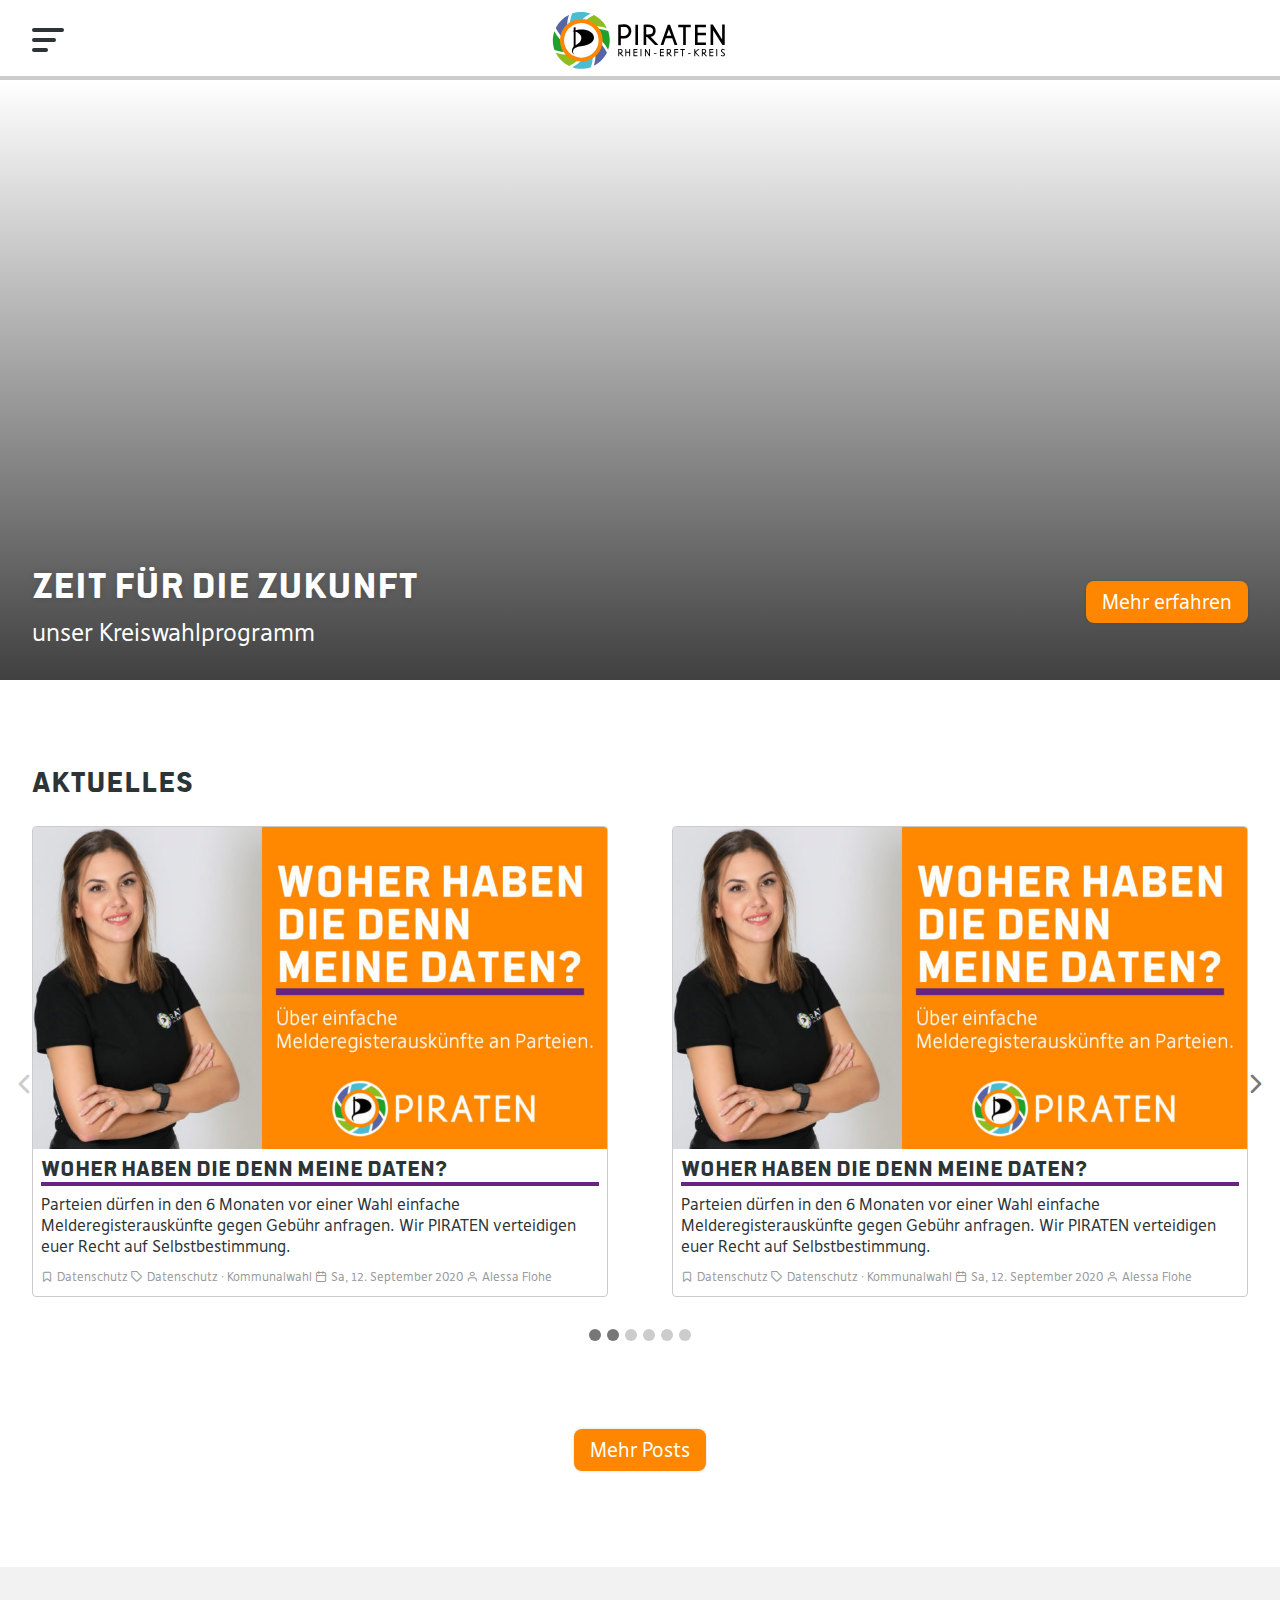
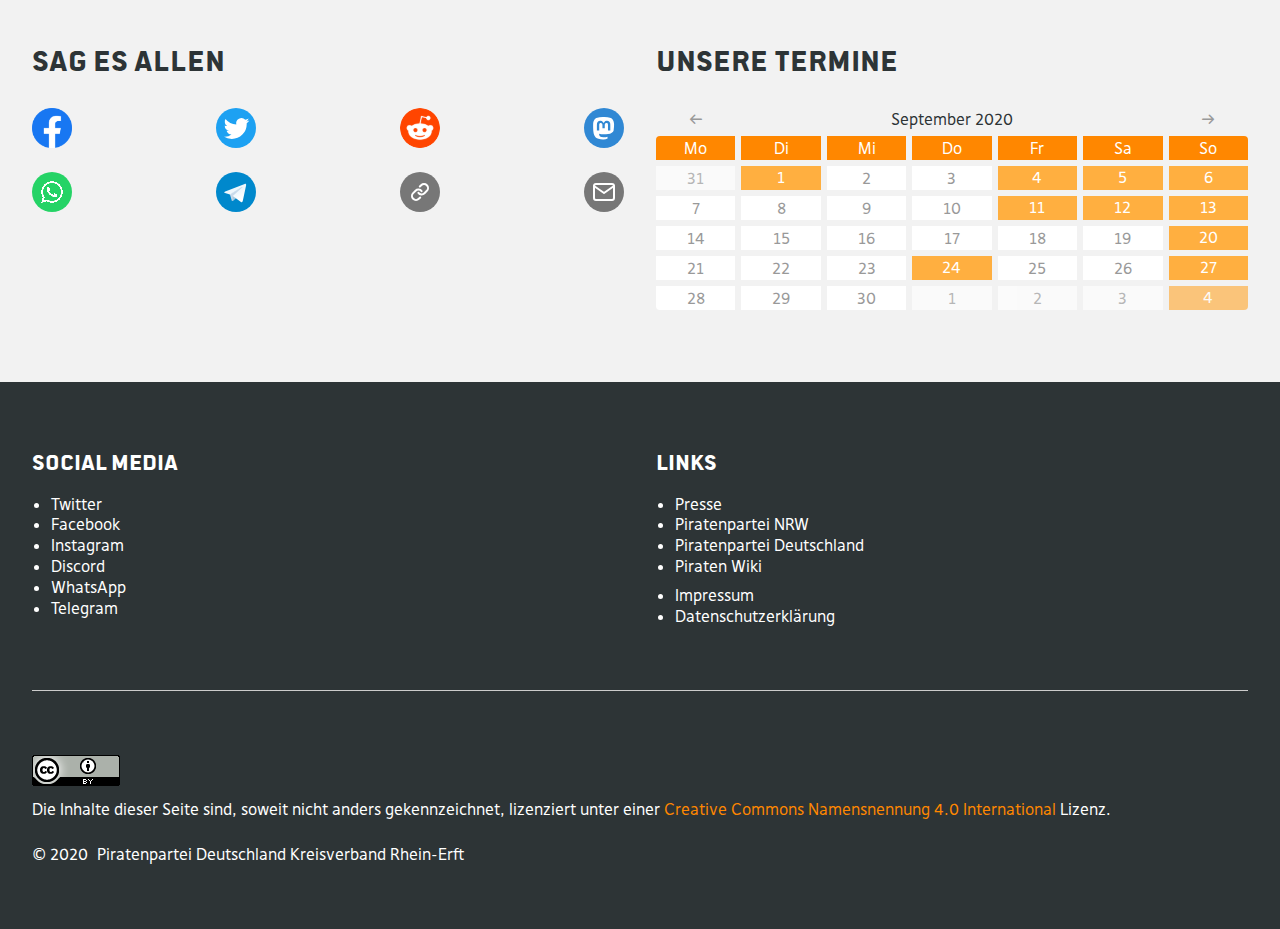
==== index.html @ 1a01c558 "late init" ====
<!DOCTYPE html>
<html lang="de-DE">
<head>
    <meta charset="UTF-8">
    <meta name="viewport" content="width=device-width, initial-scale=1.0">
    <title>Piraten Rhein-Erft-Kreis</title>
    <link rel="stylesheet" href="/assets/css/app.css">
    <script src="assets/js/app.js" type="module"></script>
</head>
<body class="home">
    <header class="site-header px-2 py-1 px-md-4 px-lg-6 container">
        <a href="/" class="site-header__logo"><img class="site-header__logo__img" src="/assets/img/logo.svg" alt="Piraten Rhein-Erft-Kreis"></a>
        <button class="site-header__menu-button site-header__menu-button--closed" id="nav__toggle">
            <span class="site-header__menu-button__bar"></span>
            <span class="site-header__menu-button__bar"></span>
            <span class="site-header__menu-button__bar"></span>
        </button>
        <nav class="site-header__navigation px-2 py-4 px-md-4">
            <ul>
                <li class="site-header__navigation__item site-header__navigation__search">
                    <form role="search" method="get" action="/" class="searchform">
                        <input type="search" placeholder="Suchen…" name="s">
                        <button onclick="this.parentElement.children[0].submit()" tabindex="-1"></button>
                    </form>
                </li>
                <li class="site-header__navigation__item"><a href="/">Home</a></li>
                <li class="site-header__navigation__item"><a href="#">Blog</a></li>
                <li class="site-header__navigation__item">
                    <span class="site-header__navigation__label">Kreisverband</span>
                    <ul>
                        <li><a href="#">Kreisvorstand</a></li>
                        <li><a href="#">Kreissatzung</a></li>
                        <li class="site-header__navigation__separator"><hr></li>
                        <li><a href="#">Bergheim</a></li>
                        <li><a href="#">Brühl</a></li>
                        <li><a href="#">Erftstadt</a></li>
                        <li><a href="#">Frechen</a></li>
                        <li><a href="#">Hürth</a></li>
                        <li><a href="#">Kerpen</a></li>
                    </ul>
                </li>
                <li class="site-header__navigation__item">
                    <span class="site-header__navigation__label">Was wir tun</span>
                    <ul>
                        <li><a href="#">Piraten wirken</a></li>
                        <li><a href="#">Grundsatzprogramm</a></li>
                        <li><a href="#">Termine</a></li>
                    </ul>
                </li>
                <li class="site-header__navigation__item">
                    <span class="site-header__navigation__label">Mitmachen</span>
                    <ul>
                        <li><a href="https://mitglieder.piratenpartei.de">Werde Pirat</a></li>
                        <li><a href="#">Spenden</a></li>
                        <li><a href="#">Leitfaden</a></li>
                        <li><a href="#">Werkzeugkasten</a></li>
                    </ul>
                </li>
            </ul>
        </nav>
    </header>
    <div class="main-wrapper container">
        <main class="pt-6 pt-md-0">
            <section class="hero--homepage hero--top">
                <div class="hero--homepage__img"></div>
                <div class="hero--homepage__wrapper px-2 pb-5 px-md-4 py-md-4 px-lg-6 py-lg-6">
                    <h2 class="hero--homepage__title">Zeit für die Zukunft</h2>
                    <p class="hero--homepage__subtitle">unser Kreiswahlprogramm</p>
                    <a href="#" class="btn hero--homepage__cta">Mehr erfahren</a>
                </div>
            </section>
            <section class="mt-6 mx-2 mt-md-8 mx-md-4 mt-md-10 mx-lg-6 blog">
                <h2 class="section-title mt-0 mb-2 mb-md-3 mb-lg-5">Aktuelles</h2>
                <div class="slider slider--mobile grid--desktop">
                    <div class="slider__wrapper">
                        <div class="slider__content">
                            <article class="card card--post">
                                <div class="card--post__img"></div>
                                <header class="card--post__head">
                                    <h3>Woher haben die denn meine Daten?</h3>
                                </header>
                                <p class="card--post__excerpt">Parteien dürfen in den 6 Monaten vor einer Wahl einfache Melderegisterauskünfte gegen Gebühr anfragen. Wir PIRATEN verteidigen euer Recht auf Selbstbestimmung.</p>
                                <footer class="card--post__foot">
                                    <div class="card--post__foot__category">
                                        <i class="feather icon-bookmark" title="Kategorien"></i>
                                        <ul>
                                            <li><a href="#">Datenschutz</a></li>
                                        </ul>
                                    </div>
                                    <div class="card--post__foot__tags">
                                        <i class="feather icon-tag" title="Tags"></i>
                                        <ul>
                                            <li><a href="#">Datenschutz</a></li>
                                            <li><a href="#">Kommunalwahl</a></li>
                                        </ul>
                                    </div>
                                    <div class="card--post__foot__date">
                                        <i class="feather icon-calendar" title="Datum"></i>
                                        <a href="#"><time datetime="2020-09-12">Sa, 12. September 2020</time></a>
                                    </div>
                                    <div class="card--post__foot__author">
                                        <i class="feather icon-user" title="Autor"></i><a href="#">Alessa Flohe</a>
                                    </div>
                                </footer>
                            </article>
                        </div>
                        <div class="slider__content">
                            <article class="card card--post">
                                <div class="card--post__img"></div>
                                <header class="card--post__head">
                                    <h3>Woher haben die denn meine Daten?</h3>
                                </header>
                                <p class="card--post__excerpt">Parteien dürfen in den 6 Monaten vor einer Wahl einfache Melderegisterauskünfte gegen Gebühr anfragen. Wir PIRATEN verteidigen euer Recht auf Selbstbestimmung.</p>
                                <footer class="card--post__foot">
                                    <div class="card--post__foot__category">
                                        <i class="feather icon-bookmark" title="Kategorien"></i>
                                        <ul>
                                            <li><a href="#">Datenschutz</a></li>
                                        </ul>
                                    </div>
                                    <div class="card--post__foot__tags">
                                        <i class="feather icon-tag" title="Tags"></i>
                                        <ul>
                                            <li><a href="#">Datenschutz</a></li>
                                            <li><a href="#">Kommunalwahl</a></li>
                                        </ul>
                                    </div>
                                    <div class="card--post__foot__date">
                                        <i class="feather icon-calendar" title="Datum"></i>
                                        <a href="#"><time datetime="2020-09-12">Sa, 12. September 2020</time></a>
                                    </div>
                                    <div class="card--post__foot__author">
                                        <i class="feather icon-user" title="Autor"></i><a href="#">Alessa Flohe</a>
                                    </div>
                                </footer>
                            </article>
                        </div>
                        <div class="slider__content">
                            <article class="card card--post">
                                <div class="card--post__img"></div>
                                <header class="card--post__head">
                                    <h3>Woher haben die denn meine Daten?</h3>
                                </header>
                                <p class="card--post__excerpt">Parteien dürfen in den 6 Monaten vor einer Wahl einfache Melderegisterauskünfte gegen Gebühr anfragen. Wir PIRATEN verteidigen euer Recht auf Selbstbestimmung.</p>
                                <footer class="card--post__foot">
                                    <div class="card--post__foot__category">
                                        <i class="feather icon-bookmark" title="Kategorien"></i>
                                        <ul>
                                            <li><a href="#">Datenschutz</a></li>
                                        </ul>
                                    </div>
                                    <div class="card--post__foot__tags">
                                        <i class="feather icon-tag" title="Tags"></i>
                                        <ul>
                                            <li><a href="#">Datenschutz</a></li>
                                            <li><a href="#">Kommunalwahl</a></li>
                                        </ul>
                                    </div>
                                    <div class="card--post__foot__date">
                                        <i class="feather icon-calendar" title="Datum"></i>
                                        <a href="#"><time datetime="2020-09-12">Sa, 12. September 2020</time></a>
                                    </div>
                                    <div class="card--post__foot__author">
                                        <i class="feather icon-user" title="Autor"></i><a href="#">Alessa Flohe</a>
                                    </div>
                                </footer>
                            </article>
                        </div>
                        <div class="slider__content">
                            <article class="card card--post">
                                <div class="card--post__img"></div>
                                <header class="card--post__head">
                                    <h3>Woher haben die denn meine Daten?</h3>
                                </header>
                                <p class="card--post__excerpt">Parteien dürfen in den 6 Monaten vor einer Wahl einfache Melderegisterauskünfte gegen Gebühr anfragen. Wir PIRATEN verteidigen euer Recht auf Selbstbestimmung.</p>
                                <footer class="card--post__foot">
                                    <div class="card--post__foot__category">
                                        <i class="feather icon-bookmark" title="Kategorien"></i>
                                        <ul>
                                            <li><a href="#">Datenschutz</a></li>
                                        </ul>
                                    </div>
                                    <div class="card--post__foot__tags">
                                        <i class="feather icon-tag" title="Tags"></i>
                                        <ul>
                                            <li><a href="#">Datenschutz</a></li>
                                            <li><a href="#">Kommunalwahl</a></li>
                                        </ul>
                                    </div>
                                    <div class="card--post__foot__date">
                                        <i class="feather icon-calendar" title="Datum"></i>
                                        <a href="#"><time datetime="2020-09-12">Sa, 12. September 2020</time></a>
                                    </div>
                                    <div class="card--post__foot__author">
                                        <i class="feather icon-user" title="Autor"></i><a href="#">Alessa Flohe</a>
                                    </div>
                                </footer>
                            </article>
                        </div>
                        <div class="slider__content">
                            <article class="card card--post">
                                <div class="card--post__img"></div>
                                <header class="card--post__head">
                                    <h3>Woher haben die denn meine Daten?</h3>
                                </header>
                                <p class="card--post__excerpt">Parteien dürfen in den 6 Monaten vor einer Wahl einfache Melderegisterauskünfte gegen Gebühr anfragen. Wir PIRATEN verteidigen euer Recht auf Selbstbestimmung.</p>
                                <footer class="card--post__foot">
                                    <div class="card--post__foot__category">
                                        <i class="feather icon-bookmark" title="Kategorien"></i>
                                        <ul>
                                            <li><a href="#">Datenschutz</a></li>
                                        </ul>
                                    </div>
                                    <div class="card--post__foot__tags">
                                        <i class="feather icon-tag" title="Tags"></i>
                                        <ul>
                                            <li><a href="#">Datenschutz</a></li>
                                            <li><a href="#">Kommunalwahl</a></li>
                                        </ul>
                                    </div>
                                    <div class="card--post__foot__date">
                                        <i class="feather icon-calendar" title="Datum"></i>
                                        <a href="#"><time datetime="2020-09-12">Sa, 12. September 2020</time></a>
                                    </div>
                                    <div class="card--post__foot__author">
                                        <i class="feather icon-user" title="Autor"></i><a href="#">Alessa Flohe</a>
                                    </div>
                                </footer>
                            </article>
                        </div>
                        <div class="slider__content">
                            <article class="card card--post">
                                <div class="card--post__img"></div>
                                <header class="card--post__head">
                                    <h3>Woher haben die denn meine Daten?</h3>
                                </header>
                                <p class="card--post__excerpt">Parteien dürfen in den 6 Monaten vor einer Wahl einfache Melderegisterauskünfte gegen Gebühr anfragen. Wir PIRATEN verteidigen euer Recht auf Selbstbestimmung.</p>
                                <footer class="card--post__foot">
                                    <div class="card--post__foot__category">
                                        <i class="feather icon-bookmark" title="Kategorien"></i>
                                        <ul>
                                            <li><a href="#">Datenschutz</a></li>
                                        </ul>
                                    </div>
                                    <div class="card--post__foot__tags">
                                        <i class="feather icon-tag" title="Tags"></i>
                                        <ul>
                                            <li><a href="#">Datenschutz</a></li>
                                            <li><a href="#">Kommunalwahl</a></li>
                                        </ul>
                                    </div>
                                    <div class="card--post__foot__date">
                                        <i class="feather icon-calendar" title="Datum"></i>
                                        <a href="#"><time datetime="2020-09-12">Sa, 12. September 2020</time></a>
                                    </div>
                                    <div class="card--post__foot__author">
                                        <i class="feather icon-user" title="Autor"></i><a href="#">Alessa Flohe</a>
                                    </div>
                                </footer>
                            </article>
                        </div>
                    </div>
                    <nav class="slider__nav-arrows">
                        <button class="slider__nav-arrows__prev feather icon-chevron-left"></button>
                        <button class="slider__nav-arrows__next feather icon-chevron-right"></button>
                    </nav>
                    <nav class="slider__nav"><span></span><span></span><span></span><span></span><span></span><span></span></nav>
                </div>
                <div class="blog__more-wrapper pt-4 pb-8 pt-md-7 pb-md-12 pt-lg-12 pb-lg-18">
                    <a href="#" class="btn mx-center">Mehr Posts</a>
                </div>
            </section>
        </main>
        <aside class="site-sidebar px-2 py-6 px-md-4 py-md-9 px-lg-6 py-lg-10">
            <section class="site-sidebar__social mb-7 mb-lg-8">
                <h2 class="section-title">Sag es allen</h2>
                <ul class="site-sidebar__social__buttons--fallback">
                    <li><a href="https://www.facebook.com/sharer/sharer.php?u=PERMALINK&picture=ICON&title=TITLE&description=EXCERPT&caption=BLOG_TITLE" target="_blank" class="site-sidebar__social__link--facebook"></a></li>
                    <li><a href="https://twitter.com/intent/tweet?text=TITLE_TAG&url=PERMALINK&via=Piraten_REK" target="_blank" class="site-sidebar__social__link--twitter"></a></li>
                    <li><a href="https://www.reddit.com/submit?url=PERMALINK&title=TITLE_TAG" target="_blank" class="site-sidebar__social__link--reddit"></a></li>
                    <li><a href="web+toot:share?text=TITLE_TAG\nPERMALINK" target="_blank" class="site-sidebar__social__link--mastodon"></a></li>
                    <li><a href="whatsapp://send?text=TITLE_TAG\nPERMALINK" target="_blank" class="site-sidebar__social__link--whatsapp"></a></li>
                    <li><a href="https://telegram.me/share/url?url=PERMALINK&text=TITLE_TAG" target="_blank" class="site-sidebar__social__link--telegram"></a></li>
                    <li><button class="site-sidebar__social__link--link" data-url="https://piraten-rek.de"></button></li>
                    <li><a href="mailto:technik@piraten-rek.de?subject=TITLE_TAG&body=PERMALINK" class="site-sidebar__social__link--mail"></a></li>
                </ul>
                <button class="site-sidebar__social__buttons--share-api" data-title="Piraten Rhein-Erft-Kreis" data-text="Piraten Rhein-Erft-Kreis" data-url="https://piraten-rek.de">
                    <div class="site-sidebar__social__buttons--share-api__circle feather icon-share-2 mr-4"></div>
                    <div class="site-sidebar__social__buttons--share-api__bubble">Jetzt teilen</div>
                </button>
            </section>
            <section class="site-sidebar__calender">
                <h2 class="section-title">Unsere Termine</h2>
                <div id="em-calendar-169" class="em-calendar-wrapper"><table class="em-calendar">
                    <thead>
                        <tr>
                            <td><a class="em-calnav em-calnav-prev" href="/2020/08/12/ueber-melderegisterauskuenfte-an-parteien/?ajaxCalendar=1&amp;mo=8&amp;yr=2020" rel="nofollow">&lt;&lt;</a></td>
                            <td class="month_name" colspan="5">September 2020</td>
                            <td><a class="em-calnav em-calnav-next" href="/2020/08/12/ueber-melderegisterauskuenfte-an-parteien/?ajaxCalendar=1&amp;mo=10&amp;yr=2020" rel="nofollow">&gt;&gt;</a></td>
                        </tr>
                    </thead>
                    <tbody>
                        <tr class="days-names">
                            <td>Mo</td>
                            <td>Di</td>
                            <td>Mi</td>
                            <td>Do</td>
                            <td>Fr</td>
                            <td>Sa</td>
                            <td>So</td>
                        </tr>
                        <tr>
                            <td class="eventless-pre">31</td>
                            <td class="eventful"><a href="https://piratenpartei-rhein-erft.de/events/frechen-zeit-zu-reden-infostand-zur-kommunalwahl-2020-3/" title="[Frechen] Zeit zu reden – Infostand zur Kommunalwahl 2020">1</a></td>
                            <td class="eventless">2</td>
                            <td class="eventless">3</td>
                            <td class="eventful"><a href="https://piratenpartei-rhein-erft.de/events/zeit-zu-reden-stefanos-buergersprechstunde-2020-09-04/" title="Zeit zu reden – Stefanos Bürgersprechstunde">4</a></td>
                            <td class="eventful"><a href="https://piratenpartei-rhein-erft.de/was-wir-tun/veranstaltungen/2020-09-05/" title="[Brühl] Zeit zu reden – Infostand zur Kommunalwahl 2020, [Erftstadt] Zeit zu reden – Infostand zur Kommunalwahl 2020">5</a></td>
                            <td class="eventful"><a href="https://piratenpartei-rhein-erft.de/events/oeffentliche-vorstandssitzung-2020-09-06/" title="Öffentliche Vorstandssitzung">6</a></td>
                        </tr>
                        <tr>
                            <td class="eventless">7</td>
                            <td class="eventless">8</td>
                            <td class="eventless">9</td>
                            <td class="eventless">10</td>
                            <td class="eventful"><a href="https://piratenpartei-rhein-erft.de/events/zeit-zu-reden-stefanos-buergersprechstunde-2020-09-11/" title="Zeit zu reden – Stefanos Bürgersprechstunde">11</a></td>
                            <td class="eventful"><a href="https://piratenpartei-rhein-erft.de/was-wir-tun/veranstaltungen/2020-09-12/" title="[Brühl] Zeit zu reden – Infostand zur Kommunalwahl 2020, [Frechen] Zeit zu reden – Infostand zur Kommunalwahl 2020">12</a></td>
                            <td class="eventful"><a href="https://piratenpartei-rhein-erft.de/events/arbeitstreffen-der-piratenpartei-rhein-erft-2020-09-13/" title="Arbeitstreffen der Piratenpartei Rhein-Erft">13</a></td>
                        </tr>
                        <tr>
                            <td class="eventless">14</td>
                            <td class="eventless">15</td>
                            <td class="eventless">16</td>
                            <td class="eventless">17</td>
                            <td class="eventless">18</td>
                            <td class="eventless">19</td>
                            <td class="eventful"><a href="https://piratenpartei-rhein-erft.de/events/arbeitstreffen-der-piratenpartei-rhein-erft-2-2020-09-20/" title="Arbeitstreffen der Piratenpartei Rhein-Erft">20</a></td>
                        </tr>
                        <tr>
                            <td class="eventless-today">21</td>
                            <td class="eventless">22</td>
                            <td class="eventless">23</td>
                            <td class="eventful"><a href="https://piratenpartei-rhein-erft.de/events/oeffentliche-sprechersitzung-der-ortsgruppe-kerpen-2020-09-24/" title="Öffentliche Sprechersitzung der Ortsgruppe Kerpen">24</a></td>
                            <td class="eventless">25</td>
                            <td class="eventless">26</td>
                            <td class="eventful"><a href="https://piratenpartei-rhein-erft.de/events/arbeitstreffen-der-piratenpartei-rhein-erft-3-2020-09-27/" title="Arbeitstreffen der Piratenpartei Rhein-Erft">27</a></td>
                        </tr>
                        <tr>
                            <td class="eventless">28</td>
                            <td class="eventless">29</td>
                            <td class="eventless">30</td>
                            <td class="eventless-post">1</td>
                            <td class="eventless-post">2</td>
                            <td class="eventless-post">3</td>
                            <td class="eventful-post"><a href="https://piratenpartei-rhein-erft.de/events/oeffentliche-vorstandssitzung-2020-10-04/" title="Öffentliche Vorstandssitzung">4</a></td>
                        </tr>
                    </tbody>
                </table></div>
            </section>
        </aside>
    </div>
    <footer class="site-footer px-2 pt-5 pb-6 px-md-4 py-md-8 px-lg-6 py-lg-10 container">
        <div class="site-footer__social mb-6 mb-md-0">
            <h2 class="mb-2 mb-lg-3">Social Media</h2>
            <ul class="mb-0">
                <li><a href="https://twitter.com/Piraten_REK">Twitter</a></li>
                <li><a href="https://www.facebook.com/PiratenRheinErft">Facebook</a></li>
                <li><a href="https://www.instagram.com/piraten_rhein_erft/">Instagram</a></li>
                <li><a href="https://discord.gg/e59uWeq">Discord</a></li>
                <li><a href="https://chat.whatsapp.com/KrAdIx8EtOj2szratcCIOQ">WhatsApp</a></li>
                <li><a href="https://t.me/PiratenRheinErft_Info">Telegram</a></li>
            </ul>
        </div>
        <div class="site-footer__links mb-4 mb-md-0">
            <h2 class="mb-2 mb-lg-3">Links</h2>
            <ul class="mb-0">
                <li><a href="#">Presse</a></li>
                <li><a href="https://piratenpartei-nrw.de">Piratenpartei NRW</a></li>
                <li><a href="https://piratenpartei.de">Piratenpartei Deutschland</a></li>
                <li class="pb-1"><a href="https://wiki.piratenpartei.de">Piraten Wiki</a></li>
                <li><a href="#">Impressum</a></li>
                <li><a href="#">Datenschutzerklärung</a></li>
            </ul>
        </div>
        <hr>
        <div class="site-footer__license">
            <img src="/assets/img/cc_by.png" alt="(CC) BY" class="mb-1 mb-lg-3">
            <p class="mb-3">Die Inhalte dieser Seite sind, soweit nicht anders gekennzeichnet, lizenziert unter einer <a href="https://creativecommons.org/licenses/by/4.0/deed.de" target="_blank" class="site-footer__license__link">Creative Commons Namensnennung 4.0 International</a> Lizenz.</p>
            <p class="site-footer__license__copy mb-0">
                <span>&copy;&nbsp;2020</span>
                <span>Piratenpartei&nbsp;Deutschland</span>
                <span>Kreisverband&nbsp;<span class="nobr">Rhein-Erft</span></span>
            </p>
        </div>
        <button id="back-to-top" class="back-to-top" title="Zurück nach oben"><i class="feather icon-arrow-up"></i></button>
    </footer>
    <div class="site-header__navigation__darkener"></div>
</body>
</html>
---- assets/css/app.css ----
@charset "UTF-8";
@font-face {
  font-family: "DejaRip";
  font-style: normal;
  font-weight: 400;
  src: local('DejaRip'),url('/assets/fonts/DejaRip.otf') format('opentype'),url('/assets/fonts/DejaRip.eot') format('embedded-opentype'),url('/assets/fonts/DejaRip.woff') format('woff'),url('/assets/fonts/DejaRip.ttf') format('truetype'),url('/assets/fonts/DejaRip.woff2') format('woff2');
}
@font-face {
  font-family: "DejaRip";
  font-style: normal;
  font-weight: 700;
  src: local('DejaRip-Bold'),url('/assets/fonts/DejaRip-Bold.otf') format('opentype'),url('/assets/fonts/DejaRip-Bold.eot') format('embedded-opentype'),url('/assets/fonts/DejaRip-Bold.woff') format('woff'),url('/assets/fonts/DejaRip-Bold.ttf') format('truetype'),url('/assets/fonts/DejaRip-Bold.woff2') format('woff2');
}
@font-face {
  font-family: "DejaRip";
  font-style: italic;
  font-weight: 400;
  src: local('DejaRip-Italic'),url('/assets/fonts/DejaRip-Italic.otf') format('opentype'),url('/assets/fonts/DejaRip-Italic.eot') format('embedded-opentype'),url('/assets/fonts/DejaRip-Italic.woff') format('woff'),url('/assets/fonts/DejaRip-Italic.ttf') format('truetype'),url('/assets/fonts/DejaRip-Italic.woff2') format('woff2');
}
@font-face {
  font-family: "DejaRip";
  font-style: italic;
  font-weight: 700;
  src: local('DejaRip-BoldItalic'),url('/assets/fonts/DejaRip-BoldItalic.otf') format('opentype'),url('/assets/fonts/DejaRip-BoldItalic.eot') format('embedded-opentype'),url('/assets/fonts/DejaRip-BoldItalic.woff') format('woff'),url('/assets/fonts/DejaRip-BoldItalic.ttf') format('truetype'),url('/assets/fonts/DejaRip-BoldItalic.woff2') format('woff2');
}
@font-face {
  font-family: "PoliticsHead";
  font-style: normal;
  font-weight: 700;
  src: local('PoliticsHead'),url('/assets/fonts/PoliticsHead.otf') format('opentype'),url('/assets/fonts/PoliticsHead.eot') format('embedded-opentype'),url('/assets/fonts/PoliticsHead.woff') format('woff'),url('/assets/fonts/PoliticsHead.ttf') format('truetype'),url('/assets/fonts/PoliticsHead.woff2') format('woff2');
}
@font-face {
  font-family: "feather";
  src: url("/assets/fonts/feather.eot?t=1525787366991");
  /* IE9*/
  src: url("/assets/fonts/feather.eot?t=1525787366991#iefix") format("embedded-opentype"), url("/assets/fonts/feather.woff?t=1525787366991") format("woff"), url("/assets/fonts/feather.ttf?t=1525787366991") format("truetype"), url("/assets/fonts/feather.svg?t=1525787366991#feather") format("svg");
  /* iOS 4.1- */
}
.feather, .site-header__navigation > ul > li .site-header__navigation__label::after, .site-header__navigation > ul > li.site-header__navigation__search::before, .searchform button {
  /* use !important to prevent issues with browser extensions that change fonts */
  font-family: "feather" !important;
  speak: none;
  font-style: normal;
  font-weight: normal;
  font-variant: normal;
  text-transform: none;
  line-height: 1;
  /* Better Font Rendering =========== */
  -webkit-font-smoothing: antialiased;
  -moz-osx-font-smoothing: grayscale;
}

.icon-alert-octagon:before {
  content: "";
}

.icon-alert-circle:before {
  content: "";
}

.icon-activity:before {
  content: "";
}

.icon-alert-triangle:before {
  content: "";
}

.icon-align-center:before {
  content: "";
}

.icon-airplay:before {
  content: "";
}

.icon-align-justify:before {
  content: "";
}

.icon-align-left:before {
  content: "";
}

.icon-align-right:before {
  content: "";
}

.icon-arrow-down-left:before {
  content: "";
}

.icon-arrow-down-right:before {
  content: "";
}

.icon-anchor:before {
  content: "";
}

.icon-aperture:before {
  content: "";
}

.icon-arrow-left:before {
  content: "";
}

.icon-arrow-right:before {
  content: "";
}

.icon-arrow-down:before {
  content: "";
}

.icon-arrow-up-left:before {
  content: "";
}

.icon-arrow-up-right:before {
  content: "";
}

.icon-arrow-up:before {
  content: "";
}

.icon-award:before {
  content: "";
}

.icon-bar-chart:before {
  content: "";
}

.icon-at-sign:before {
  content: "";
}

.icon-bar-chart-2:before {
  content: "";
}

.icon-battery-charging:before {
  content: "";
}

.icon-bell-off:before {
  content: "";
}

.icon-battery:before {
  content: "";
}

.icon-bluetooth:before {
  content: "";
}

.icon-bell:before {
  content: "";
}

.icon-book:before {
  content: "";
}

.icon-briefcase:before {
  content: "";
}

.icon-camera-off:before {
  content: "";
}

.icon-calendar:before {
  content: "";
}

.icon-bookmark:before {
  content: "";
}

.icon-box:before {
  content: "";
}

.icon-camera:before {
  content: "";
}

.icon-check-circle:before {
  content: "";
}

.icon-check:before {
  content: "";
}

.icon-check-square:before {
  content: "";
}

.icon-cast:before {
  content: "";
}

.icon-chevron-down:before {
  content: "";
}

.icon-chevron-left:before {
  content: "";
}

.icon-chevron-right:before {
  content: "";
}

.icon-chevron-up:before {
  content: "";
}

.icon-chevrons-down:before {
  content: "";
}

.icon-chevrons-right:before {
  content: "";
}

.icon-chevrons-up:before {
  content: "";
}

.icon-chevrons-left:before {
  content: "";
}

.icon-circle:before {
  content: "";
}

.icon-clipboard:before {
  content: "";
}

.icon-chrome:before {
  content: "";
}

.icon-clock:before {
  content: "";
}

.icon-cloud-lightning:before {
  content: "";
}

.icon-cloud-drizzle:before {
  content: "";
}

.icon-cloud-rain:before {
  content: "";
}

.icon-cloud-off:before {
  content: "";
}

.icon-codepen:before {
  content: "";
}

.icon-cloud-snow:before {
  content: "";
}

.icon-compass:before {
  content: "";
}

.icon-copy:before {
  content: "";
}

.icon-corner-down-right:before {
  content: "";
}

.icon-corner-down-left:before {
  content: "";
}

.icon-corner-left-down:before {
  content: "";
}

.icon-corner-left-up:before {
  content: "";
}

.icon-corner-up-left:before {
  content: "";
}

.icon-corner-up-right:before {
  content: "";
}

.icon-corner-right-down:before {
  content: "";
}

.icon-corner-right-up:before {
  content: "";
}

.icon-cpu:before {
  content: "";
}

.icon-credit-card:before {
  content: "";
}

.icon-crosshair:before {
  content: "";
}

.icon-disc:before {
  content: "";
}

.icon-delete:before {
  content: "";
}

.icon-download-cloud:before {
  content: "";
}

.icon-download:before {
  content: "";
}

.icon-droplet:before {
  content: "";
}

.icon-edit-2:before {
  content: "";
}

.icon-edit:before {
  content: "";
}

.icon-edit-1:before {
  content: "";
}

.icon-external-link:before {
  content: "";
}

.icon-eye:before {
  content: "";
}

.icon-feather:before {
  content: "";
}

.icon-facebook:before {
  content: "";
}

.icon-file-minus:before {
  content: "";
}

.icon-eye-off:before {
  content: "";
}

.icon-fast-forward:before {
  content: "";
}

.icon-file-text:before {
  content: "";
}

.icon-film:before {
  content: "";
}

.icon-file:before {
  content: "";
}

.icon-file-plus:before {
  content: "";
}

.icon-folder:before {
  content: "";
}

.icon-filter:before {
  content: "";
}

.icon-flag:before {
  content: "";
}

.icon-globe:before {
  content: "";
}

.icon-grid:before {
  content: "";
}

.icon-heart:before {
  content: "";
}

.icon-home:before {
  content: "";
}

.icon-github:before {
  content: "";
}

.icon-image:before {
  content: "";
}

.icon-inbox:before {
  content: "";
}

.icon-layers:before {
  content: "";
}

.icon-info:before {
  content: "";
}

.icon-instagram:before {
  content: "";
}

.icon-layout:before {
  content: "";
}

.icon-link-2:before {
  content: "";
}

.icon-life-buoy:before {
  content: "";
}

.icon-link:before {
  content: "";
}

.icon-log-in:before {
  content: "";
}

.icon-list:before {
  content: "";
}

.icon-lock:before {
  content: "";
}

.icon-log-out:before {
  content: "";
}

.icon-loader:before {
  content: "";
}

.icon-mail:before {
  content: "";
}

.icon-maximize-2:before {
  content: "";
}

.icon-map:before {
  content: "";
}

.icon-map-pin:before {
  content: "";
}

.icon-menu:before {
  content: "";
}

.icon-message-circle:before {
  content: "";
}

.icon-message-square:before {
  content: "";
}

.icon-minimize-2:before {
  content: "";
}

.icon-mic-off:before {
  content: "";
}

.icon-minus-circle:before {
  content: "";
}

.icon-mic:before {
  content: "";
}

.icon-minus-square:before {
  content: "";
}

.icon-minus:before {
  content: "";
}

.icon-moon:before {
  content: "";
}

.icon-monitor:before {
  content: "";
}

.icon-more-vertical:before {
  content: "";
}

.icon-more-horizontal:before {
  content: "";
}

.icon-move:before {
  content: "";
}

.icon-music:before {
  content: "";
}

.icon-navigation-2:before {
  content: "";
}

.icon-navigation:before {
  content: "";
}

.icon-octagon:before {
  content: "";
}

.icon-package:before {
  content: "";
}

.icon-pause-circle:before {
  content: "";
}

.icon-pause:before {
  content: "";
}

.icon-percent:before {
  content: "";
}

.icon-phone-call:before {
  content: "";
}

.icon-phone-forwarded:before {
  content: "";
}

.icon-phone-missed:before {
  content: "";
}

.icon-phone-off:before {
  content: "";
}

.icon-phone-incoming:before {
  content: "";
}

.icon-phone:before {
  content: "";
}

.icon-phone-outgoing:before {
  content: "";
}

.icon-pie-chart:before {
  content: "";
}

.icon-play-circle:before {
  content: "";
}

.icon-play:before {
  content: "";
}

.icon-plus-square:before {
  content: "";
}

.icon-plus-circle:before {
  content: "";
}

.icon-plus:before {
  content: "";
}

.icon-pocket:before {
  content: "";
}

.icon-printer:before {
  content: "";
}

.icon-power:before {
  content: "";
}

.icon-radio:before {
  content: "";
}

.icon-repeat:before {
  content: "";
}

.icon-refresh-ccw:before {
  content: "";
}

.icon-rewind:before {
  content: "";
}

.icon-rotate-ccw:before {
  content: "";
}

.icon-refresh-cw:before {
  content: "";
}

.icon-rotate-cw:before {
  content: "";
}

.icon-save:before {
  content: "";
}

.icon-search:before, .site-header__navigation > ul > li.site-header__navigation__search:before, .searchform button:before {
  content: "";
}

.icon-server:before {
  content: "";
}

.icon-scissors:before {
  content: "";
}

.icon-share-2:before {
  content: "";
}

.icon-share:before {
  content: "";
}

.icon-shield:before {
  content: "";
}

.icon-settings:before {
  content: "";
}

.icon-skip-back:before {
  content: "";
}

.icon-shuffle:before {
  content: "";
}

.icon-sidebar:before {
  content: "";
}

.icon-skip-forward:before {
  content: "";
}

.icon-slack:before {
  content: "";
}

.icon-slash:before {
  content: "";
}

.icon-smartphone:before {
  content: "";
}

.icon-square:before {
  content: "";
}

.icon-speaker:before {
  content: "";
}

.icon-star:before {
  content: "";
}

.icon-stop-circle:before {
  content: "";
}

.icon-sun:before {
  content: "";
}

.icon-sunrise:before {
  content: "";
}

.icon-tablet:before {
  content: "";
}

.icon-tag:before {
  content: "";
}

.icon-sunset:before {
  content: "";
}

.icon-target:before {
  content: "";
}

.icon-thermometer:before {
  content: "";
}

.icon-thumbs-up:before {
  content: "";
}

.icon-thumbs-down:before {
  content: "";
}

.icon-toggle-left:before {
  content: "";
}

.icon-toggle-right:before {
  content: "";
}

.icon-trash-2:before {
  content: "";
}

.icon-trash:before {
  content: "";
}

.icon-trending-up:before {
  content: "";
}

.icon-trending-down:before {
  content: "";
}

.icon-triangle:before {
  content: "";
}

.icon-type:before {
  content: "";
}

.icon-twitter:before {
  content: "";
}

.icon-upload:before {
  content: "";
}

.icon-umbrella:before {
  content: "";
}

.icon-upload-cloud:before {
  content: "";
}

.icon-unlock:before {
  content: "";
}

.icon-user-check:before {
  content: "";
}

.icon-user-minus:before {
  content: "";
}

.icon-user-plus:before {
  content: "";
}

.icon-user-x:before {
  content: "";
}

.icon-user:before {
  content: "";
}

.icon-users:before {
  content: "";
}

.icon-video-off:before {
  content: "";
}

.icon-video:before {
  content: "";
}

.icon-voicemail:before {
  content: "";
}

.icon-volume-x:before {
  content: "";
}

.icon-volume-2:before {
  content: "";
}

.icon-volume-1:before {
  content: "";
}

.icon-volume:before {
  content: "";
}

.icon-watch:before {
  content: "";
}

.icon-wifi:before {
  content: "";
}

.icon-x-square:before {
  content: "";
}

.icon-wind:before {
  content: "";
}

.icon-x:before {
  content: "";
}

.icon-x-circle:before {
  content: "";
}

.icon-zap:before {
  content: "";
}

.icon-zoom-in:before {
  content: "";
}

.icon-zoom-out:before {
  content: "";
}

.icon-command:before {
  content: "";
}

.icon-cloud:before {
  content: "";
}

.icon-hash:before {
  content: "";
}

.icon-headphones:before {
  content: "";
}

.icon-underline:before {
  content: "";
}

.icon-italic:before {
  content: "";
}

.icon-bold:before {
  content: "";
}

.icon-crop:before {
  content: "";
}

.icon-help-circle:before {
  content: "";
}

.icon-paperclip:before {
  content: "";
}

.icon-shopping-cart:before {
  content: "";
}

.icon-tv:before {
  content: "";
}

.icon-wifi-off:before {
  content: "";
}

.icon-minimize:before {
  content: "";
}

.icon-maximize:before {
  content: "";
}

.icon-gitlab:before {
  content: "";
}

.icon-sliders:before {
  content: "";
}

.icon-star-on:before {
  content: "";
}

.icon-heart-on:before {
  content: "";
}

.icon-archive:before {
  content: "";
}

.icon-arrow-down-circle:before {
  content: "";
}

.icon-arrow-up-circle:before {
  content: "";
}

.icon-arrow-left-circle:before {
  content: "";
}

.icon-arrow-right-circle:before {
  content: "";
}

.icon-bar-chart-line-:before {
  content: "";
}

.icon-bar-chart-line:before {
  content: "";
}

.icon-book-open:before {
  content: "";
}

.icon-code:before {
  content: "";
}

.icon-database:before {
  content: "";
}

.icon-dollar-sign:before {
  content: "";
}

.icon-folder-plus:before {
  content: "";
}

.icon-gift:before {
  content: "";
}

.icon-folder-minus:before {
  content: "";
}

.icon-git-commit:before {
  content: "";
}

.icon-git-branch:before {
  content: "";
}

.icon-git-pull-request:before {
  content: "";
}

.icon-git-merge:before {
  content: "";
}

.icon-linkedin:before {
  content: "";
}

.icon-hard-drive:before {
  content: "";
}

.icon-more-vertical-:before {
  content: "";
}

.icon-more-horizontal-:before {
  content: "";
}

.icon-rss:before {
  content: "";
}

.icon-send:before {
  content: "";
}

.icon-shield-off:before {
  content: "";
}

.icon-shopping-bag:before {
  content: "";
}

.icon-terminal:before {
  content: "";
}

.icon-truck:before {
  content: "";
}

.icon-zap-off:before {
  content: "";
}

.icon-youtube:before {
  content: "";
}

:root {
  font: normal normal 400 16px/1.3 "DejaRip", sans-serif;
  color: #2d3436;
}

* {
  -webkit-box-sizing: border-box;
          box-sizing: border-box;
}

::-moz-selection {
  background-color: #652480;
  color: #fff;
}

::selection {
  background-color: #652480;
  color: #fff;
}

body {
  margin: 0;
  padding: 0;
  background: url("../img/anchors.svg") top left/auto 72px repeat fixed #fafafa;
  display: -webkit-box;
  display: -ms-flexbox;
  display: flex;
  -webkit-box-orient: vertical;
  -webkit-box-direction: normal;
      -ms-flex-direction: column;
          flex-direction: column;
  min-height: 100vh;
}

.mt-0, .my-0 {
  margin-top: 0px;
}

.mb-0, .my-0 {
  margin-bottom: 0px;
}

.mr-0, .mx-0 {
  margin-right: 0px;
}

.ml-0, .mx-0 {
  margin-left: 0px;
}

.mt-1, .my-1 {
  margin-top: 8px;
}

.mb-1, .my-1 {
  margin-bottom: 8px;
}

.mr-1, .mx-1 {
  margin-right: 8px;
}

.ml-1, .mx-1 {
  margin-left: 8px;
}

.mt-2, .my-2 {
  margin-top: 16px;
}

.mb-2, .my-2 {
  margin-bottom: 16px;
}

.mr-2, .mx-2 {
  margin-right: 16px;
}

.ml-2, .mx-2 {
  margin-left: 16px;
}

.mt-3, .my-3 {
  margin-top: 24px;
}

.mb-3, .my-3 {
  margin-bottom: 24px;
}

.mr-3, .mx-3 {
  margin-right: 24px;
}

.ml-3, .mx-3 {
  margin-left: 24px;
}

.mt-4, .my-4 {
  margin-top: 32px;
}

.mb-4, .my-4 {
  margin-bottom: 32px;
}

.mr-4, .mx-4 {
  margin-right: 32px;
}

.ml-4, .mx-4 {
  margin-left: 32px;
}

.mt-5, .my-5 {
  margin-top: 40px;
}

.mb-5, .my-5 {
  margin-bottom: 40px;
}

.mr-5, .mx-5 {
  margin-right: 40px;
}

.ml-5, .mx-5 {
  margin-left: 40px;
}

.mt-6, .my-6 {
  margin-top: 48px;
}

.mb-6, .my-6 {
  margin-bottom: 48px;
}

.mr-6, .mx-6 {
  margin-right: 48px;
}

.ml-6, .mx-6 {
  margin-left: 48px;
}

.mt-7, .my-7 {
  margin-top: 56px;
}

.mb-7, .my-7 {
  margin-bottom: 56px;
}

.mr-7, .mx-7 {
  margin-right: 56px;
}

.ml-7, .mx-7 {
  margin-left: 56px;
}

.mt-8, .my-8 {
  margin-top: 64px;
}

.mb-8, .my-8 {
  margin-bottom: 64px;
}

.mr-8, .mx-8 {
  margin-right: 64px;
}

.ml-8, .mx-8 {
  margin-left: 64px;
}

.mt-9, .my-9 {
  margin-top: 72px;
}

.mb-9, .my-9 {
  margin-bottom: 72px;
}

.mr-9, .mx-9 {
  margin-right: 72px;
}

.ml-9, .mx-9 {
  margin-left: 72px;
}

.mt-10, .my-10 {
  margin-top: 80px;
}

.mb-10, .my-10 {
  margin-bottom: 80px;
}

.mr-10, .mx-10 {
  margin-right: 80px;
}

.ml-10, .mx-10 {
  margin-left: 80px;
}

.mt-11, .my-11 {
  margin-top: 88px;
}

.mb-11, .my-11 {
  margin-bottom: 88px;
}

.mr-11, .mx-11 {
  margin-right: 88px;
}

.ml-11, .mx-11 {
  margin-left: 88px;
}

.mt-12, .my-12 {
  margin-top: 96px;
}

.mb-12, .my-12 {
  margin-bottom: 96px;
}

.mr-12, .mx-12 {
  margin-right: 96px;
}

.ml-12, .mx-12 {
  margin-left: 96px;
}

.mt-13, .my-13 {
  margin-top: 104px;
}

.mb-13, .my-13 {
  margin-bottom: 104px;
}

.mr-13, .mx-13 {
  margin-right: 104px;
}

.ml-13, .mx-13 {
  margin-left: 104px;
}

.mt-14, .my-14 {
  margin-top: 112px;
}

.mb-14, .my-14 {
  margin-bottom: 112px;
}

.mr-14, .mx-14 {
  margin-right: 112px;
}

.ml-14, .mx-14 {
  margin-left: 112px;
}

.mt-15, .my-15 {
  margin-top: 120px;
}

.mb-15, .my-15 {
  margin-bottom: 120px;
}

.mr-15, .mx-15 {
  margin-right: 120px;
}

.ml-15, .mx-15 {
  margin-left: 120px;
}

.mt-16, .my-16 {
  margin-top: 128px;
}

.mb-16, .my-16 {
  margin-bottom: 128px;
}

.mr-16, .mx-16 {
  margin-right: 128px;
}

.ml-16, .mx-16 {
  margin-left: 128px;
}

.mt-17, .my-17 {
  margin-top: 136px;
}

.mb-17, .my-17 {
  margin-bottom: 136px;
}

.mr-17, .mx-17 {
  margin-right: 136px;
}

.ml-17, .mx-17 {
  margin-left: 136px;
}

.mt-18, .my-18 {
  margin-top: 144px;
}

.mb-18, .my-18 {
  margin-bottom: 144px;
}

.mr-18, .mx-18 {
  margin-right: 144px;
}

.ml-18, .mx-18 {
  margin-left: 144px;
}

.mt-auto, .my-auto {
  margin-top: auto;
}

.mb-auto, .my-auto {
  margin-bottom: auto;
}

.mr-auto, .mx-auto {
  margin-right: auto;
}

.ml-auto, .mx-auto {
  margin-left: auto;
}

.pt-0, .py-0 {
  padding-top: 0px;
}

.pb-0, .py-0 {
  padding-bottom: 0px;
}

.pr-0, .px-0 {
  padding-right: 0px;
}

.pl-0, .px-0 {
  padding-left: 0px;
}

.pt-1, .py-1 {
  padding-top: 8px;
}

.pb-1, .py-1 {
  padding-bottom: 8px;
}

.pr-1, .px-1 {
  padding-right: 8px;
}

.pl-1, .px-1 {
  padding-left: 8px;
}

.pt-2, .py-2 {
  padding-top: 16px;
}

.pb-2, .py-2 {
  padding-bottom: 16px;
}

.pr-2, .px-2 {
  padding-right: 16px;
}

.pl-2, .px-2 {
  padding-left: 16px;
}

.pt-3, .py-3 {
  padding-top: 24px;
}

.pb-3, .py-3 {
  padding-bottom: 24px;
}

.pr-3, .px-3 {
  padding-right: 24px;
}

.pl-3, .px-3 {
  padding-left: 24px;
}

.pt-4, .py-4 {
  padding-top: 32px;
}

.pb-4, .py-4 {
  padding-bottom: 32px;
}

.pr-4, .px-4 {
  padding-right: 32px;
}

.pl-4, .px-4 {
  padding-left: 32px;
}

.pt-5, .py-5 {
  padding-top: 40px;
}

.pb-5, .py-5 {
  padding-bottom: 40px;
}

.pr-5, .px-5 {
  padding-right: 40px;
}

.pl-5, .px-5 {
  padding-left: 40px;
}

.pt-6, .py-6 {
  padding-top: 48px;
}

.pb-6, .py-6 {
  padding-bottom: 48px;
}

.pr-6, .px-6 {
  padding-right: 48px;
}

.pl-6, .px-6 {
  padding-left: 48px;
}

.pt-7, .py-7 {
  padding-top: 56px;
}

.pb-7, .py-7 {
  padding-bottom: 56px;
}

.pr-7, .px-7 {
  padding-right: 56px;
}

.pl-7, .px-7 {
  padding-left: 56px;
}

.pt-8, .py-8 {
  padding-top: 64px;
}

.pb-8, .py-8 {
  padding-bottom: 64px;
}

.pr-8, .px-8 {
  padding-right: 64px;
}

.pl-8, .px-8 {
  padding-left: 64px;
}

.pt-9, .py-9 {
  padding-top: 72px;
}

.pb-9, .py-9 {
  padding-bottom: 72px;
}

.pr-9, .px-9 {
  padding-right: 72px;
}

.pl-9, .px-9 {
  padding-left: 72px;
}

.pt-10, .py-10 {
  padding-top: 80px;
}

.pb-10, .py-10 {
  padding-bottom: 80px;
}

.pr-10, .px-10 {
  padding-right: 80px;
}

.pl-10, .px-10 {
  padding-left: 80px;
}

.pt-11, .py-11 {
  padding-top: 88px;
}

.pb-11, .py-11 {
  padding-bottom: 88px;
}

.pr-11, .px-11 {
  padding-right: 88px;
}

.pl-11, .px-11 {
  padding-left: 88px;
}

.pt-12, .py-12 {
  padding-top: 96px;
}

.pb-12, .py-12 {
  padding-bottom: 96px;
}

.pr-12, .px-12 {
  padding-right: 96px;
}

.pl-12, .px-12 {
  padding-left: 96px;
}

.pt-13, .py-13 {
  padding-top: 104px;
}

.pb-13, .py-13 {
  padding-bottom: 104px;
}

.pr-13, .px-13 {
  padding-right: 104px;
}

.pl-13, .px-13 {
  padding-left: 104px;
}

.pt-14, .py-14 {
  padding-top: 112px;
}

.pb-14, .py-14 {
  padding-bottom: 112px;
}

.pr-14, .px-14 {
  padding-right: 112px;
}

.pl-14, .px-14 {
  padding-left: 112px;
}

.pt-15, .py-15 {
  padding-top: 120px;
}

.pb-15, .py-15 {
  padding-bottom: 120px;
}

.pr-15, .px-15 {
  padding-right: 120px;
}

.pl-15, .px-15 {
  padding-left: 120px;
}

.pt-16, .py-16 {
  padding-top: 128px;
}

.pb-16, .py-16 {
  padding-bottom: 128px;
}

.pr-16, .px-16 {
  padding-right: 128px;
}

.pl-16, .px-16 {
  padding-left: 128px;
}

.pt-17, .py-17 {
  padding-top: 136px;
}

.pb-17, .py-17 {
  padding-bottom: 136px;
}

.pr-17, .px-17 {
  padding-right: 136px;
}

.pl-17, .px-17 {
  padding-left: 136px;
}

.pt-18, .py-18 {
  padding-top: 144px;
}

.pb-18, .py-18 {
  padding-bottom: 144px;
}

.pr-18, .px-18 {
  padding-right: 144px;
}

.pl-18, .px-18 {
  padding-left: 144px;
}

.pt-auto, .py-auto {
  padding-top: auto;
}

.pb-auto, .py-auto {
  padding-bottom: auto;
}

.pr-auto, .px-auto {
  padding-right: auto;
}

.pl-auto, .px-auto {
  padding-left: auto;
}

@media (max-width: 767px) {
  .mt-sm-0, .my-sm-0 {
    margin-top: 0px;
  }

  .mb-sm-0, .my-sm-0 {
    margin-bottom: 0px;
  }

  .mr-sm-0, .mx-sm-0 {
    margin-right: 0px;
  }

  .ml-sm-0, .mx-sm-0 {
    margin-left: 0px;
  }

  .mt-sm-1, .my-sm-1 {
    margin-top: 8px;
  }

  .mb-sm-1, .my-sm-1 {
    margin-bottom: 8px;
  }

  .mr-sm-1, .mx-sm-1 {
    margin-right: 8px;
  }

  .ml-sm-1, .mx-sm-1 {
    margin-left: 8px;
  }

  .mt-sm-2, .my-sm-2 {
    margin-top: 16px;
  }

  .mb-sm-2, .my-sm-2 {
    margin-bottom: 16px;
  }

  .mr-sm-2, .mx-sm-2 {
    margin-right: 16px;
  }

  .ml-sm-2, .mx-sm-2 {
    margin-left: 16px;
  }

  .mt-sm-3, .my-sm-3 {
    margin-top: 24px;
  }

  .mb-sm-3, .my-sm-3 {
    margin-bottom: 24px;
  }

  .mr-sm-3, .mx-sm-3 {
    margin-right: 24px;
  }

  .ml-sm-3, .mx-sm-3 {
    margin-left: 24px;
  }

  .mt-sm-4, .my-sm-4 {
    margin-top: 32px;
  }

  .mb-sm-4, .my-sm-4 {
    margin-bottom: 32px;
  }

  .mr-sm-4, .mx-sm-4 {
    margin-right: 32px;
  }

  .ml-sm-4, .mx-sm-4 {
    margin-left: 32px;
  }

  .mt-sm-5, .my-sm-5 {
    margin-top: 40px;
  }

  .mb-sm-5, .my-sm-5 {
    margin-bottom: 40px;
  }

  .mr-sm-5, .mx-sm-5 {
    margin-right: 40px;
  }

  .ml-sm-5, .mx-sm-5 {
    margin-left: 40px;
  }

  .mt-sm-6, .my-sm-6 {
    margin-top: 48px;
  }

  .mb-sm-6, .my-sm-6 {
    margin-bottom: 48px;
  }

  .mr-sm-6, .mx-sm-6 {
    margin-right: 48px;
  }

  .ml-sm-6, .mx-sm-6 {
    margin-left: 48px;
  }

  .mt-sm-7, .my-sm-7 {
    margin-top: 56px;
  }

  .mb-sm-7, .my-sm-7 {
    margin-bottom: 56px;
  }

  .mr-sm-7, .mx-sm-7 {
    margin-right: 56px;
  }

  .ml-sm-7, .mx-sm-7 {
    margin-left: 56px;
  }

  .mt-sm-8, .my-sm-8 {
    margin-top: 64px;
  }

  .mb-sm-8, .my-sm-8 {
    margin-bottom: 64px;
  }

  .mr-sm-8, .mx-sm-8 {
    margin-right: 64px;
  }

  .ml-sm-8, .mx-sm-8 {
    margin-left: 64px;
  }

  .mt-sm-9, .my-sm-9 {
    margin-top: 72px;
  }

  .mb-sm-9, .my-sm-9 {
    margin-bottom: 72px;
  }

  .mr-sm-9, .mx-sm-9 {
    margin-right: 72px;
  }

  .ml-sm-9, .mx-sm-9 {
    margin-left: 72px;
  }

  .mt-sm-10, .my-sm-10 {
    margin-top: 80px;
  }

  .mb-sm-10, .my-sm-10 {
    margin-bottom: 80px;
  }

  .mr-sm-10, .mx-sm-10 {
    margin-right: 80px;
  }

  .ml-sm-10, .mx-sm-10 {
    margin-left: 80px;
  }

  .mt-sm-11, .my-sm-11 {
    margin-top: 88px;
  }

  .mb-sm-11, .my-sm-11 {
    margin-bottom: 88px;
  }

  .mr-sm-11, .mx-sm-11 {
    margin-right: 88px;
  }

  .ml-sm-11, .mx-sm-11 {
    margin-left: 88px;
  }

  .mt-sm-12, .my-sm-12 {
    margin-top: 96px;
  }

  .mb-sm-12, .my-sm-12 {
    margin-bottom: 96px;
  }

  .mr-sm-12, .mx-sm-12 {
    margin-right: 96px;
  }

  .ml-sm-12, .mx-sm-12 {
    margin-left: 96px;
  }

  .mt-sm-13, .my-sm-13 {
    margin-top: 104px;
  }

  .mb-sm-13, .my-sm-13 {
    margin-bottom: 104px;
  }

  .mr-sm-13, .mx-sm-13 {
    margin-right: 104px;
  }

  .ml-sm-13, .mx-sm-13 {
    margin-left: 104px;
  }

  .mt-sm-14, .my-sm-14 {
    margin-top: 112px;
  }

  .mb-sm-14, .my-sm-14 {
    margin-bottom: 112px;
  }

  .mr-sm-14, .mx-sm-14 {
    margin-right: 112px;
  }

  .ml-sm-14, .mx-sm-14 {
    margin-left: 112px;
  }

  .mt-sm-15, .my-sm-15 {
    margin-top: 120px;
  }

  .mb-sm-15, .my-sm-15 {
    margin-bottom: 120px;
  }

  .mr-sm-15, .mx-sm-15 {
    margin-right: 120px;
  }

  .ml-sm-15, .mx-sm-15 {
    margin-left: 120px;
  }

  .mt-sm-16, .my-sm-16 {
    margin-top: 128px;
  }

  .mb-sm-16, .my-sm-16 {
    margin-bottom: 128px;
  }

  .mr-sm-16, .mx-sm-16 {
    margin-right: 128px;
  }

  .ml-sm-16, .mx-sm-16 {
    margin-left: 128px;
  }

  .mt-sm-17, .my-sm-17 {
    margin-top: 136px;
  }

  .mb-sm-17, .my-sm-17 {
    margin-bottom: 136px;
  }

  .mr-sm-17, .mx-sm-17 {
    margin-right: 136px;
  }

  .ml-sm-17, .mx-sm-17 {
    margin-left: 136px;
  }

  .mt-sm-18, .my-sm-18 {
    margin-top: 144px;
  }

  .mb-sm-18, .my-sm-18 {
    margin-bottom: 144px;
  }

  .mr-sm-18, .mx-sm-18 {
    margin-right: 144px;
  }

  .ml-sm-18, .mx-sm-18 {
    margin-left: 144px;
  }

  .mt-sm-auto, .my-sm-auto {
    margin-top: auto;
  }

  .mb-sm-auto, .my-sm-auto {
    margin-bottom: auto;
  }

  .mr-sm-auto, .mx-sm-auto {
    margin-right: auto;
  }

  .ml-sm-auto, .mx-sm-auto {
    margin-left: auto;
  }

  .pt-sm-0, .py-sm-0 {
    padding-top: 0px;
  }

  .pb-sm-0, .py-sm-0 {
    padding-bottom: 0px;
  }

  .pr-sm-0, .px-sm-0 {
    padding-right: 0px;
  }

  .pl-sm-0, .px-sm-0 {
    padding-left: 0px;
  }

  .pt-sm-1, .py-sm-1 {
    padding-top: 8px;
  }

  .pb-sm-1, .py-sm-1 {
    padding-bottom: 8px;
  }

  .pr-sm-1, .px-sm-1 {
    padding-right: 8px;
  }

  .pl-sm-1, .px-sm-1 {
    padding-left: 8px;
  }

  .pt-sm-2, .py-sm-2 {
    padding-top: 16px;
  }

  .pb-sm-2, .py-sm-2 {
    padding-bottom: 16px;
  }

  .pr-sm-2, .px-sm-2 {
    padding-right: 16px;
  }

  .pl-sm-2, .px-sm-2 {
    padding-left: 16px;
  }

  .pt-sm-3, .py-sm-3 {
    padding-top: 24px;
  }

  .pb-sm-3, .py-sm-3 {
    padding-bottom: 24px;
  }

  .pr-sm-3, .px-sm-3 {
    padding-right: 24px;
  }

  .pl-sm-3, .px-sm-3 {
    padding-left: 24px;
  }

  .pt-sm-4, .py-sm-4 {
    padding-top: 32px;
  }

  .pb-sm-4, .py-sm-4 {
    padding-bottom: 32px;
  }

  .pr-sm-4, .px-sm-4 {
    padding-right: 32px;
  }

  .pl-sm-4, .px-sm-4 {
    padding-left: 32px;
  }

  .pt-sm-5, .py-sm-5 {
    padding-top: 40px;
  }

  .pb-sm-5, .py-sm-5 {
    padding-bottom: 40px;
  }

  .pr-sm-5, .px-sm-5 {
    padding-right: 40px;
  }

  .pl-sm-5, .px-sm-5 {
    padding-left: 40px;
  }

  .pt-sm-6, .py-sm-6 {
    padding-top: 48px;
  }

  .pb-sm-6, .py-sm-6 {
    padding-bottom: 48px;
  }

  .pr-sm-6, .px-sm-6 {
    padding-right: 48px;
  }

  .pl-sm-6, .px-sm-6 {
    padding-left: 48px;
  }

  .pt-sm-7, .py-sm-7 {
    padding-top: 56px;
  }

  .pb-sm-7, .py-sm-7 {
    padding-bottom: 56px;
  }

  .pr-sm-7, .px-sm-7 {
    padding-right: 56px;
  }

  .pl-sm-7, .px-sm-7 {
    padding-left: 56px;
  }

  .pt-sm-8, .py-sm-8 {
    padding-top: 64px;
  }

  .pb-sm-8, .py-sm-8 {
    padding-bottom: 64px;
  }

  .pr-sm-8, .px-sm-8 {
    padding-right: 64px;
  }

  .pl-sm-8, .px-sm-8 {
    padding-left: 64px;
  }

  .pt-sm-9, .py-sm-9 {
    padding-top: 72px;
  }

  .pb-sm-9, .py-sm-9 {
    padding-bottom: 72px;
  }

  .pr-sm-9, .px-sm-9 {
    padding-right: 72px;
  }

  .pl-sm-9, .px-sm-9 {
    padding-left: 72px;
  }

  .pt-sm-10, .py-sm-10 {
    padding-top: 80px;
  }

  .pb-sm-10, .py-sm-10 {
    padding-bottom: 80px;
  }

  .pr-sm-10, .px-sm-10 {
    padding-right: 80px;
  }

  .pl-sm-10, .px-sm-10 {
    padding-left: 80px;
  }

  .pt-sm-11, .py-sm-11 {
    padding-top: 88px;
  }

  .pb-sm-11, .py-sm-11 {
    padding-bottom: 88px;
  }

  .pr-sm-11, .px-sm-11 {
    padding-right: 88px;
  }

  .pl-sm-11, .px-sm-11 {
    padding-left: 88px;
  }

  .pt-sm-12, .py-sm-12 {
    padding-top: 96px;
  }

  .pb-sm-12, .py-sm-12 {
    padding-bottom: 96px;
  }

  .pr-sm-12, .px-sm-12 {
    padding-right: 96px;
  }

  .pl-sm-12, .px-sm-12 {
    padding-left: 96px;
  }

  .pt-sm-13, .py-sm-13 {
    padding-top: 104px;
  }

  .pb-sm-13, .py-sm-13 {
    padding-bottom: 104px;
  }

  .pr-sm-13, .px-sm-13 {
    padding-right: 104px;
  }

  .pl-sm-13, .px-sm-13 {
    padding-left: 104px;
  }

  .pt-sm-14, .py-sm-14 {
    padding-top: 112px;
  }

  .pb-sm-14, .py-sm-14 {
    padding-bottom: 112px;
  }

  .pr-sm-14, .px-sm-14 {
    padding-right: 112px;
  }

  .pl-sm-14, .px-sm-14 {
    padding-left: 112px;
  }

  .pt-sm-15, .py-sm-15 {
    padding-top: 120px;
  }

  .pb-sm-15, .py-sm-15 {
    padding-bottom: 120px;
  }

  .pr-sm-15, .px-sm-15 {
    padding-right: 120px;
  }

  .pl-sm-15, .px-sm-15 {
    padding-left: 120px;
  }

  .pt-sm-16, .py-sm-16 {
    padding-top: 128px;
  }

  .pb-sm-16, .py-sm-16 {
    padding-bottom: 128px;
  }

  .pr-sm-16, .px-sm-16 {
    padding-right: 128px;
  }

  .pl-sm-16, .px-sm-16 {
    padding-left: 128px;
  }

  .pt-sm-17, .py-sm-17 {
    padding-top: 136px;
  }

  .pb-sm-17, .py-sm-17 {
    padding-bottom: 136px;
  }

  .pr-sm-17, .px-sm-17 {
    padding-right: 136px;
  }

  .pl-sm-17, .px-sm-17 {
    padding-left: 136px;
  }

  .pt-sm-18, .py-sm-18 {
    padding-top: 144px;
  }

  .pb-sm-18, .py-sm-18 {
    padding-bottom: 144px;
  }

  .pr-sm-18, .px-sm-18 {
    padding-right: 144px;
  }

  .pl-sm-18, .px-sm-18 {
    padding-left: 144px;
  }

  .pt-sm-auto, .py-sm-auto {
    padding-top: auto;
  }

  .pb-sm-auto, .py-sm-auto {
    padding-bottom: auto;
  }

  .pr-sm-auto, .px-sm-auto {
    padding-right: auto;
  }

  .pl-sm-auto, .px-sm-auto {
    padding-left: auto;
  }
}
@media (min-width: 768px) {
  .mt-md-0, .my-md-0 {
    margin-top: 0px;
  }

  .mb-md-0, .my-md-0 {
    margin-bottom: 0px;
  }

  .mr-md-0, .mx-md-0 {
    margin-right: 0px;
  }

  .ml-md-0, .mx-md-0 {
    margin-left: 0px;
  }

  .mt-md-1, .my-md-1 {
    margin-top: 8px;
  }

  .mb-md-1, .my-md-1 {
    margin-bottom: 8px;
  }

  .mr-md-1, .mx-md-1 {
    margin-right: 8px;
  }

  .ml-md-1, .mx-md-1 {
    margin-left: 8px;
  }

  .mt-md-2, .my-md-2 {
    margin-top: 16px;
  }

  .mb-md-2, .my-md-2 {
    margin-bottom: 16px;
  }

  .mr-md-2, .mx-md-2 {
    margin-right: 16px;
  }

  .ml-md-2, .mx-md-2 {
    margin-left: 16px;
  }

  .mt-md-3, .my-md-3 {
    margin-top: 24px;
  }

  .mb-md-3, .my-md-3 {
    margin-bottom: 24px;
  }

  .mr-md-3, .mx-md-3 {
    margin-right: 24px;
  }

  .ml-md-3, .mx-md-3 {
    margin-left: 24px;
  }

  .mt-md-4, .my-md-4 {
    margin-top: 32px;
  }

  .mb-md-4, .my-md-4 {
    margin-bottom: 32px;
  }

  .mr-md-4, .mx-md-4 {
    margin-right: 32px;
  }

  .ml-md-4, .mx-md-4 {
    margin-left: 32px;
  }

  .mt-md-5, .my-md-5 {
    margin-top: 40px;
  }

  .mb-md-5, .my-md-5 {
    margin-bottom: 40px;
  }

  .mr-md-5, .mx-md-5 {
    margin-right: 40px;
  }

  .ml-md-5, .mx-md-5 {
    margin-left: 40px;
  }

  .mt-md-6, .my-md-6 {
    margin-top: 48px;
  }

  .mb-md-6, .my-md-6 {
    margin-bottom: 48px;
  }

  .mr-md-6, .mx-md-6 {
    margin-right: 48px;
  }

  .ml-md-6, .mx-md-6 {
    margin-left: 48px;
  }

  .mt-md-7, .my-md-7 {
    margin-top: 56px;
  }

  .mb-md-7, .my-md-7 {
    margin-bottom: 56px;
  }

  .mr-md-7, .mx-md-7 {
    margin-right: 56px;
  }

  .ml-md-7, .mx-md-7 {
    margin-left: 56px;
  }

  .mt-md-8, .my-md-8 {
    margin-top: 64px;
  }

  .mb-md-8, .my-md-8 {
    margin-bottom: 64px;
  }

  .mr-md-8, .mx-md-8 {
    margin-right: 64px;
  }

  .ml-md-8, .mx-md-8 {
    margin-left: 64px;
  }

  .mt-md-9, .my-md-9 {
    margin-top: 72px;
  }

  .mb-md-9, .my-md-9 {
    margin-bottom: 72px;
  }

  .mr-md-9, .mx-md-9 {
    margin-right: 72px;
  }

  .ml-md-9, .mx-md-9 {
    margin-left: 72px;
  }

  .mt-md-10, .my-md-10 {
    margin-top: 80px;
  }

  .mb-md-10, .my-md-10 {
    margin-bottom: 80px;
  }

  .mr-md-10, .mx-md-10 {
    margin-right: 80px;
  }

  .ml-md-10, .mx-md-10 {
    margin-left: 80px;
  }

  .mt-md-11, .my-md-11 {
    margin-top: 88px;
  }

  .mb-md-11, .my-md-11 {
    margin-bottom: 88px;
  }

  .mr-md-11, .mx-md-11 {
    margin-right: 88px;
  }

  .ml-md-11, .mx-md-11 {
    margin-left: 88px;
  }

  .mt-md-12, .my-md-12 {
    margin-top: 96px;
  }

  .mb-md-12, .my-md-12 {
    margin-bottom: 96px;
  }

  .mr-md-12, .mx-md-12 {
    margin-right: 96px;
  }

  .ml-md-12, .mx-md-12 {
    margin-left: 96px;
  }

  .mt-md-13, .my-md-13 {
    margin-top: 104px;
  }

  .mb-md-13, .my-md-13 {
    margin-bottom: 104px;
  }

  .mr-md-13, .mx-md-13 {
    margin-right: 104px;
  }

  .ml-md-13, .mx-md-13 {
    margin-left: 104px;
  }

  .mt-md-14, .my-md-14 {
    margin-top: 112px;
  }

  .mb-md-14, .my-md-14 {
    margin-bottom: 112px;
  }

  .mr-md-14, .mx-md-14 {
    margin-right: 112px;
  }

  .ml-md-14, .mx-md-14 {
    margin-left: 112px;
  }

  .mt-md-15, .my-md-15 {
    margin-top: 120px;
  }

  .mb-md-15, .my-md-15 {
    margin-bottom: 120px;
  }

  .mr-md-15, .mx-md-15 {
    margin-right: 120px;
  }

  .ml-md-15, .mx-md-15 {
    margin-left: 120px;
  }

  .mt-md-16, .my-md-16 {
    margin-top: 128px;
  }

  .mb-md-16, .my-md-16 {
    margin-bottom: 128px;
  }

  .mr-md-16, .mx-md-16 {
    margin-right: 128px;
  }

  .ml-md-16, .mx-md-16 {
    margin-left: 128px;
  }

  .mt-md-17, .my-md-17 {
    margin-top: 136px;
  }

  .mb-md-17, .my-md-17 {
    margin-bottom: 136px;
  }

  .mr-md-17, .mx-md-17 {
    margin-right: 136px;
  }

  .ml-md-17, .mx-md-17 {
    margin-left: 136px;
  }

  .mt-md-18, .my-md-18 {
    margin-top: 144px;
  }

  .mb-md-18, .my-md-18 {
    margin-bottom: 144px;
  }

  .mr-md-18, .mx-md-18 {
    margin-right: 144px;
  }

  .ml-md-18, .mx-md-18 {
    margin-left: 144px;
  }

  .mt-md-auto, .my-md-auto {
    margin-top: auto;
  }

  .mb-md-auto, .my-md-auto {
    margin-bottom: auto;
  }

  .mr-md-auto, .mx-md-auto {
    margin-right: auto;
  }

  .ml-md-auto, .mx-md-auto {
    margin-left: auto;
  }

  .pt-md-0, .py-md-0 {
    padding-top: 0px;
  }

  .pb-md-0, .py-md-0 {
    padding-bottom: 0px;
  }

  .pr-md-0, .px-md-0 {
    padding-right: 0px;
  }

  .pl-md-0, .px-md-0 {
    padding-left: 0px;
  }

  .pt-md-1, .py-md-1 {
    padding-top: 8px;
  }

  .pb-md-1, .py-md-1 {
    padding-bottom: 8px;
  }

  .pr-md-1, .px-md-1 {
    padding-right: 8px;
  }

  .pl-md-1, .px-md-1 {
    padding-left: 8px;
  }

  .pt-md-2, .py-md-2 {
    padding-top: 16px;
  }

  .pb-md-2, .py-md-2 {
    padding-bottom: 16px;
  }

  .pr-md-2, .px-md-2 {
    padding-right: 16px;
  }

  .pl-md-2, .px-md-2 {
    padding-left: 16px;
  }

  .pt-md-3, .py-md-3 {
    padding-top: 24px;
  }

  .pb-md-3, .py-md-3 {
    padding-bottom: 24px;
  }

  .pr-md-3, .px-md-3 {
    padding-right: 24px;
  }

  .pl-md-3, .px-md-3 {
    padding-left: 24px;
  }

  .pt-md-4, .py-md-4 {
    padding-top: 32px;
  }

  .pb-md-4, .py-md-4 {
    padding-bottom: 32px;
  }

  .pr-md-4, .px-md-4 {
    padding-right: 32px;
  }

  .pl-md-4, .px-md-4 {
    padding-left: 32px;
  }

  .pt-md-5, .py-md-5 {
    padding-top: 40px;
  }

  .pb-md-5, .py-md-5 {
    padding-bottom: 40px;
  }

  .pr-md-5, .px-md-5 {
    padding-right: 40px;
  }

  .pl-md-5, .px-md-5 {
    padding-left: 40px;
  }

  .pt-md-6, .py-md-6 {
    padding-top: 48px;
  }

  .pb-md-6, .py-md-6 {
    padding-bottom: 48px;
  }

  .pr-md-6, .px-md-6 {
    padding-right: 48px;
  }

  .pl-md-6, .px-md-6 {
    padding-left: 48px;
  }

  .pt-md-7, .py-md-7 {
    padding-top: 56px;
  }

  .pb-md-7, .py-md-7 {
    padding-bottom: 56px;
  }

  .pr-md-7, .px-md-7 {
    padding-right: 56px;
  }

  .pl-md-7, .px-md-7 {
    padding-left: 56px;
  }

  .pt-md-8, .py-md-8 {
    padding-top: 64px;
  }

  .pb-md-8, .py-md-8 {
    padding-bottom: 64px;
  }

  .pr-md-8, .px-md-8 {
    padding-right: 64px;
  }

  .pl-md-8, .px-md-8 {
    padding-left: 64px;
  }

  .pt-md-9, .py-md-9 {
    padding-top: 72px;
  }

  .pb-md-9, .py-md-9 {
    padding-bottom: 72px;
  }

  .pr-md-9, .px-md-9 {
    padding-right: 72px;
  }

  .pl-md-9, .px-md-9 {
    padding-left: 72px;
  }

  .pt-md-10, .py-md-10 {
    padding-top: 80px;
  }

  .pb-md-10, .py-md-10 {
    padding-bottom: 80px;
  }

  .pr-md-10, .px-md-10 {
    padding-right: 80px;
  }

  .pl-md-10, .px-md-10 {
    padding-left: 80px;
  }

  .pt-md-11, .py-md-11 {
    padding-top: 88px;
  }

  .pb-md-11, .py-md-11 {
    padding-bottom: 88px;
  }

  .pr-md-11, .px-md-11 {
    padding-right: 88px;
  }

  .pl-md-11, .px-md-11 {
    padding-left: 88px;
  }

  .pt-md-12, .py-md-12 {
    padding-top: 96px;
  }

  .pb-md-12, .py-md-12 {
    padding-bottom: 96px;
  }

  .pr-md-12, .px-md-12 {
    padding-right: 96px;
  }

  .pl-md-12, .px-md-12 {
    padding-left: 96px;
  }

  .pt-md-13, .py-md-13 {
    padding-top: 104px;
  }

  .pb-md-13, .py-md-13 {
    padding-bottom: 104px;
  }

  .pr-md-13, .px-md-13 {
    padding-right: 104px;
  }

  .pl-md-13, .px-md-13 {
    padding-left: 104px;
  }

  .pt-md-14, .py-md-14 {
    padding-top: 112px;
  }

  .pb-md-14, .py-md-14 {
    padding-bottom: 112px;
  }

  .pr-md-14, .px-md-14 {
    padding-right: 112px;
  }

  .pl-md-14, .px-md-14 {
    padding-left: 112px;
  }

  .pt-md-15, .py-md-15 {
    padding-top: 120px;
  }

  .pb-md-15, .py-md-15 {
    padding-bottom: 120px;
  }

  .pr-md-15, .px-md-15 {
    padding-right: 120px;
  }

  .pl-md-15, .px-md-15 {
    padding-left: 120px;
  }

  .pt-md-16, .py-md-16 {
    padding-top: 128px;
  }

  .pb-md-16, .py-md-16 {
    padding-bottom: 128px;
  }

  .pr-md-16, .px-md-16 {
    padding-right: 128px;
  }

  .pl-md-16, .px-md-16 {
    padding-left: 128px;
  }

  .pt-md-17, .py-md-17 {
    padding-top: 136px;
  }

  .pb-md-17, .py-md-17 {
    padding-bottom: 136px;
  }

  .pr-md-17, .px-md-17 {
    padding-right: 136px;
  }

  .pl-md-17, .px-md-17 {
    padding-left: 136px;
  }

  .pt-md-18, .py-md-18 {
    padding-top: 144px;
  }

  .pb-md-18, .py-md-18 {
    padding-bottom: 144px;
  }

  .pr-md-18, .px-md-18 {
    padding-right: 144px;
  }

  .pl-md-18, .px-md-18 {
    padding-left: 144px;
  }

  .pt-md-auto, .py-md-auto {
    padding-top: auto;
  }

  .pb-md-auto, .py-md-auto {
    padding-bottom: auto;
  }

  .pr-md-auto, .px-md-auto {
    padding-right: auto;
  }

  .pl-md-auto, .px-md-auto {
    padding-left: auto;
  }
}
@media (min-width: 1366px) {
  .mt-lg-0, .my-lg-0 {
    margin-top: 0px;
  }

  .mb-lg-0, .my-lg-0 {
    margin-bottom: 0px;
  }

  .mr-lg-0, .mx-lg-0 {
    margin-right: 0px;
  }

  .ml-lg-0, .mx-lg-0 {
    margin-left: 0px;
  }

  .mt-lg-1, .my-lg-1 {
    margin-top: 8px;
  }

  .mb-lg-1, .my-lg-1 {
    margin-bottom: 8px;
  }

  .mr-lg-1, .mx-lg-1 {
    margin-right: 8px;
  }

  .ml-lg-1, .mx-lg-1 {
    margin-left: 8px;
  }

  .mt-lg-2, .my-lg-2 {
    margin-top: 16px;
  }

  .mb-lg-2, .my-lg-2 {
    margin-bottom: 16px;
  }

  .mr-lg-2, .mx-lg-2 {
    margin-right: 16px;
  }

  .ml-lg-2, .mx-lg-2 {
    margin-left: 16px;
  }

  .mt-lg-3, .my-lg-3 {
    margin-top: 24px;
  }

  .mb-lg-3, .my-lg-3 {
    margin-bottom: 24px;
  }

  .mr-lg-3, .mx-lg-3 {
    margin-right: 24px;
  }

  .ml-lg-3, .mx-lg-3 {
    margin-left: 24px;
  }

  .mt-lg-4, .my-lg-4 {
    margin-top: 32px;
  }

  .mb-lg-4, .my-lg-4 {
    margin-bottom: 32px;
  }

  .mr-lg-4, .mx-lg-4 {
    margin-right: 32px;
  }

  .ml-lg-4, .mx-lg-4 {
    margin-left: 32px;
  }

  .mt-lg-5, .my-lg-5 {
    margin-top: 40px;
  }

  .mb-lg-5, .my-lg-5 {
    margin-bottom: 40px;
  }

  .mr-lg-5, .mx-lg-5 {
    margin-right: 40px;
  }

  .ml-lg-5, .mx-lg-5 {
    margin-left: 40px;
  }

  .mt-lg-6, .my-lg-6 {
    margin-top: 48px;
  }

  .mb-lg-6, .my-lg-6 {
    margin-bottom: 48px;
  }

  .mr-lg-6, .mx-lg-6 {
    margin-right: 48px;
  }

  .ml-lg-6, .mx-lg-6 {
    margin-left: 48px;
  }

  .mt-lg-7, .my-lg-7 {
    margin-top: 56px;
  }

  .mb-lg-7, .my-lg-7 {
    margin-bottom: 56px;
  }

  .mr-lg-7, .mx-lg-7 {
    margin-right: 56px;
  }

  .ml-lg-7, .mx-lg-7 {
    margin-left: 56px;
  }

  .mt-lg-8, .my-lg-8 {
    margin-top: 64px;
  }

  .mb-lg-8, .my-lg-8 {
    margin-bottom: 64px;
  }

  .mr-lg-8, .mx-lg-8 {
    margin-right: 64px;
  }

  .ml-lg-8, .mx-lg-8 {
    margin-left: 64px;
  }

  .mt-lg-9, .my-lg-9 {
    margin-top: 72px;
  }

  .mb-lg-9, .my-lg-9 {
    margin-bottom: 72px;
  }

  .mr-lg-9, .mx-lg-9 {
    margin-right: 72px;
  }

  .ml-lg-9, .mx-lg-9 {
    margin-left: 72px;
  }

  .mt-lg-10, .my-lg-10 {
    margin-top: 80px;
  }

  .mb-lg-10, .my-lg-10 {
    margin-bottom: 80px;
  }

  .mr-lg-10, .mx-lg-10 {
    margin-right: 80px;
  }

  .ml-lg-10, .mx-lg-10 {
    margin-left: 80px;
  }

  .mt-lg-11, .my-lg-11 {
    margin-top: 88px;
  }

  .mb-lg-11, .my-lg-11 {
    margin-bottom: 88px;
  }

  .mr-lg-11, .mx-lg-11 {
    margin-right: 88px;
  }

  .ml-lg-11, .mx-lg-11 {
    margin-left: 88px;
  }

  .mt-lg-12, .my-lg-12 {
    margin-top: 96px;
  }

  .mb-lg-12, .my-lg-12 {
    margin-bottom: 96px;
  }

  .mr-lg-12, .mx-lg-12 {
    margin-right: 96px;
  }

  .ml-lg-12, .mx-lg-12 {
    margin-left: 96px;
  }

  .mt-lg-13, .my-lg-13 {
    margin-top: 104px;
  }

  .mb-lg-13, .my-lg-13 {
    margin-bottom: 104px;
  }

  .mr-lg-13, .mx-lg-13 {
    margin-right: 104px;
  }

  .ml-lg-13, .mx-lg-13 {
    margin-left: 104px;
  }

  .mt-lg-14, .my-lg-14 {
    margin-top: 112px;
  }

  .mb-lg-14, .my-lg-14 {
    margin-bottom: 112px;
  }

  .mr-lg-14, .mx-lg-14 {
    margin-right: 112px;
  }

  .ml-lg-14, .mx-lg-14 {
    margin-left: 112px;
  }

  .mt-lg-15, .my-lg-15 {
    margin-top: 120px;
  }

  .mb-lg-15, .my-lg-15 {
    margin-bottom: 120px;
  }

  .mr-lg-15, .mx-lg-15 {
    margin-right: 120px;
  }

  .ml-lg-15, .mx-lg-15 {
    margin-left: 120px;
  }

  .mt-lg-16, .my-lg-16 {
    margin-top: 128px;
  }

  .mb-lg-16, .my-lg-16 {
    margin-bottom: 128px;
  }

  .mr-lg-16, .mx-lg-16 {
    margin-right: 128px;
  }

  .ml-lg-16, .mx-lg-16 {
    margin-left: 128px;
  }

  .mt-lg-17, .my-lg-17 {
    margin-top: 136px;
  }

  .mb-lg-17, .my-lg-17 {
    margin-bottom: 136px;
  }

  .mr-lg-17, .mx-lg-17 {
    margin-right: 136px;
  }

  .ml-lg-17, .mx-lg-17 {
    margin-left: 136px;
  }

  .mt-lg-18, .my-lg-18 {
    margin-top: 144px;
  }

  .mb-lg-18, .my-lg-18 {
    margin-bottom: 144px;
  }

  .mr-lg-18, .mx-lg-18 {
    margin-right: 144px;
  }

  .ml-lg-18, .mx-lg-18 {
    margin-left: 144px;
  }

  .mt-lg-auto, .my-lg-auto {
    margin-top: auto;
  }

  .mb-lg-auto, .my-lg-auto {
    margin-bottom: auto;
  }

  .mr-lg-auto, .mx-lg-auto {
    margin-right: auto;
  }

  .ml-lg-auto, .mx-lg-auto {
    margin-left: auto;
  }

  .pt-lg-0, .py-lg-0 {
    padding-top: 0px;
  }

  .pb-lg-0, .py-lg-0 {
    padding-bottom: 0px;
  }

  .pr-lg-0, .px-lg-0 {
    padding-right: 0px;
  }

  .pl-lg-0, .px-lg-0 {
    padding-left: 0px;
  }

  .pt-lg-1, .py-lg-1 {
    padding-top: 8px;
  }

  .pb-lg-1, .py-lg-1 {
    padding-bottom: 8px;
  }

  .pr-lg-1, .px-lg-1 {
    padding-right: 8px;
  }

  .pl-lg-1, .px-lg-1 {
    padding-left: 8px;
  }

  .pt-lg-2, .py-lg-2 {
    padding-top: 16px;
  }

  .pb-lg-2, .py-lg-2 {
    padding-bottom: 16px;
  }

  .pr-lg-2, .px-lg-2 {
    padding-right: 16px;
  }

  .pl-lg-2, .px-lg-2 {
    padding-left: 16px;
  }

  .pt-lg-3, .py-lg-3 {
    padding-top: 24px;
  }

  .pb-lg-3, .py-lg-3 {
    padding-bottom: 24px;
  }

  .pr-lg-3, .px-lg-3 {
    padding-right: 24px;
  }

  .pl-lg-3, .px-lg-3 {
    padding-left: 24px;
  }

  .pt-lg-4, .py-lg-4 {
    padding-top: 32px;
  }

  .pb-lg-4, .py-lg-4 {
    padding-bottom: 32px;
  }

  .pr-lg-4, .px-lg-4 {
    padding-right: 32px;
  }

  .pl-lg-4, .px-lg-4 {
    padding-left: 32px;
  }

  .pt-lg-5, .py-lg-5 {
    padding-top: 40px;
  }

  .pb-lg-5, .py-lg-5 {
    padding-bottom: 40px;
  }

  .pr-lg-5, .px-lg-5 {
    padding-right: 40px;
  }

  .pl-lg-5, .px-lg-5 {
    padding-left: 40px;
  }

  .pt-lg-6, .py-lg-6 {
    padding-top: 48px;
  }

  .pb-lg-6, .py-lg-6 {
    padding-bottom: 48px;
  }

  .pr-lg-6, .px-lg-6 {
    padding-right: 48px;
  }

  .pl-lg-6, .px-lg-6 {
    padding-left: 48px;
  }

  .pt-lg-7, .py-lg-7 {
    padding-top: 56px;
  }

  .pb-lg-7, .py-lg-7 {
    padding-bottom: 56px;
  }

  .pr-lg-7, .px-lg-7 {
    padding-right: 56px;
  }

  .pl-lg-7, .px-lg-7 {
    padding-left: 56px;
  }

  .pt-lg-8, .py-lg-8 {
    padding-top: 64px;
  }

  .pb-lg-8, .py-lg-8 {
    padding-bottom: 64px;
  }

  .pr-lg-8, .px-lg-8 {
    padding-right: 64px;
  }

  .pl-lg-8, .px-lg-8 {
    padding-left: 64px;
  }

  .pt-lg-9, .py-lg-9 {
    padding-top: 72px;
  }

  .pb-lg-9, .py-lg-9 {
    padding-bottom: 72px;
  }

  .pr-lg-9, .px-lg-9 {
    padding-right: 72px;
  }

  .pl-lg-9, .px-lg-9 {
    padding-left: 72px;
  }

  .pt-lg-10, .py-lg-10 {
    padding-top: 80px;
  }

  .pb-lg-10, .py-lg-10 {
    padding-bottom: 80px;
  }

  .pr-lg-10, .px-lg-10 {
    padding-right: 80px;
  }

  .pl-lg-10, .px-lg-10 {
    padding-left: 80px;
  }

  .pt-lg-11, .py-lg-11 {
    padding-top: 88px;
  }

  .pb-lg-11, .py-lg-11 {
    padding-bottom: 88px;
  }

  .pr-lg-11, .px-lg-11 {
    padding-right: 88px;
  }

  .pl-lg-11, .px-lg-11 {
    padding-left: 88px;
  }

  .pt-lg-12, .py-lg-12 {
    padding-top: 96px;
  }

  .pb-lg-12, .py-lg-12 {
    padding-bottom: 96px;
  }

  .pr-lg-12, .px-lg-12 {
    padding-right: 96px;
  }

  .pl-lg-12, .px-lg-12 {
    padding-left: 96px;
  }

  .pt-lg-13, .py-lg-13 {
    padding-top: 104px;
  }

  .pb-lg-13, .py-lg-13 {
    padding-bottom: 104px;
  }

  .pr-lg-13, .px-lg-13 {
    padding-right: 104px;
  }

  .pl-lg-13, .px-lg-13 {
    padding-left: 104px;
  }

  .pt-lg-14, .py-lg-14 {
    padding-top: 112px;
  }

  .pb-lg-14, .py-lg-14 {
    padding-bottom: 112px;
  }

  .pr-lg-14, .px-lg-14 {
    padding-right: 112px;
  }

  .pl-lg-14, .px-lg-14 {
    padding-left: 112px;
  }

  .pt-lg-15, .py-lg-15 {
    padding-top: 120px;
  }

  .pb-lg-15, .py-lg-15 {
    padding-bottom: 120px;
  }

  .pr-lg-15, .px-lg-15 {
    padding-right: 120px;
  }

  .pl-lg-15, .px-lg-15 {
    padding-left: 120px;
  }

  .pt-lg-16, .py-lg-16 {
    padding-top: 128px;
  }

  .pb-lg-16, .py-lg-16 {
    padding-bottom: 128px;
  }

  .pr-lg-16, .px-lg-16 {
    padding-right: 128px;
  }

  .pl-lg-16, .px-lg-16 {
    padding-left: 128px;
  }

  .pt-lg-17, .py-lg-17 {
    padding-top: 136px;
  }

  .pb-lg-17, .py-lg-17 {
    padding-bottom: 136px;
  }

  .pr-lg-17, .px-lg-17 {
    padding-right: 136px;
  }

  .pl-lg-17, .px-lg-17 {
    padding-left: 136px;
  }

  .pt-lg-18, .py-lg-18 {
    padding-top: 144px;
  }

  .pb-lg-18, .py-lg-18 {
    padding-bottom: 144px;
  }

  .pr-lg-18, .px-lg-18 {
    padding-right: 144px;
  }

  .pl-lg-18, .px-lg-18 {
    padding-left: 144px;
  }

  .pt-lg-auto, .py-lg-auto {
    padding-top: auto;
  }

  .pb-lg-auto, .py-lg-auto {
    padding-bottom: auto;
  }

  .pr-lg-auto, .px-lg-auto {
    padding-right: auto;
  }

  .pl-lg-auto, .px-lg-auto {
    padding-left: auto;
  }
}
.left {
  text-align: left;
}

@media (max-width: 767px) {
  .sm-left {
    text-align: left;
  }
}
.left {
  text-align: left;
}

@media (min-width: 768px) {
  .md-left {
    text-align: left;
  }
}
.left {
  text-align: left;
}

@media (min-width: 1366px) {
  .lg-left {
    text-align: left;
  }
}
.center {
  text-align: center;
}

@media (max-width: 767px) {
  .sm-center {
    text-align: center;
  }
}
.center {
  text-align: center;
}

@media (min-width: 768px) {
  .md-center {
    text-align: center;
  }
}
.center {
  text-align: center;
}

@media (min-width: 1366px) {
  .lg-center {
    text-align: center;
  }
}
.right {
  text-align: right;
}

@media (max-width: 767px) {
  .sm-right {
    text-align: right;
  }
}
.right {
  text-align: right;
}

@media (min-width: 768px) {
  .md-right {
    text-align: right;
  }
}
.right {
  text-align: right;
}

@media (min-width: 1366px) {
  .lg-right {
    text-align: right;
  }
}
.fl-left {
  display: -webkit-box;
  display: -ms-flexbox;
  display: flex;
  -webkit-box-pack: start;
      -ms-flex-pack: start;
          justify-content: flex-start;
}

@media (max-width: 767px) {
  .sm-fl-left {
    display: -webkit-box;
    display: -ms-flexbox;
    display: flex;
    -webkit-box-pack: start;
        -ms-flex-pack: start;
            justify-content: flex-start;
  }
}
.fl-left {
  display: -webkit-box;
  display: -ms-flexbox;
  display: flex;
  -webkit-box-pack: start;
      -ms-flex-pack: start;
          justify-content: flex-start;
}

@media (min-width: 768px) {
  .md-fl-left {
    display: -webkit-box;
    display: -ms-flexbox;
    display: flex;
    -webkit-box-pack: start;
        -ms-flex-pack: start;
            justify-content: flex-start;
  }
}
.fl-left {
  display: -webkit-box;
  display: -ms-flexbox;
  display: flex;
  -webkit-box-pack: start;
      -ms-flex-pack: start;
          justify-content: flex-start;
}

@media (min-width: 1366px) {
  .lg-fl-left {
    display: -webkit-box;
    display: -ms-flexbox;
    display: flex;
    -webkit-box-pack: start;
        -ms-flex-pack: start;
            justify-content: flex-start;
  }
}
.fl-center {
  display: -webkit-box;
  display: -ms-flexbox;
  display: flex;
  -webkit-box-pack: center;
      -ms-flex-pack: center;
          justify-content: center;
}

@media (max-width: 767px) {
  .sm-fl-center {
    display: -webkit-box;
    display: -ms-flexbox;
    display: flex;
    -webkit-box-pack: center;
        -ms-flex-pack: center;
            justify-content: center;
  }
}
.fl-center {
  display: -webkit-box;
  display: -ms-flexbox;
  display: flex;
  -webkit-box-pack: center;
      -ms-flex-pack: center;
          justify-content: center;
}

@media (min-width: 768px) {
  .md-fl-center {
    display: -webkit-box;
    display: -ms-flexbox;
    display: flex;
    -webkit-box-pack: center;
        -ms-flex-pack: center;
            justify-content: center;
  }
}
.fl-center {
  display: -webkit-box;
  display: -ms-flexbox;
  display: flex;
  -webkit-box-pack: center;
      -ms-flex-pack: center;
          justify-content: center;
}

@media (min-width: 1366px) {
  .lg-fl-center {
    display: -webkit-box;
    display: -ms-flexbox;
    display: flex;
    -webkit-box-pack: center;
        -ms-flex-pack: center;
            justify-content: center;
  }
}
.fl-right {
  display: -webkit-box;
  display: -ms-flexbox;
  display: flex;
  -webkit-box-pack: end;
      -ms-flex-pack: end;
          justify-content: flex-end;
}

@media (max-width: 767px) {
  .sm-fl-right {
    display: -webkit-box;
    display: -ms-flexbox;
    display: flex;
    -webkit-box-pack: end;
        -ms-flex-pack: end;
            justify-content: flex-end;
  }
}
.fl-right {
  display: -webkit-box;
  display: -ms-flexbox;
  display: flex;
  -webkit-box-pack: end;
      -ms-flex-pack: end;
          justify-content: flex-end;
}

@media (min-width: 768px) {
  .md-fl-right {
    display: -webkit-box;
    display: -ms-flexbox;
    display: flex;
    -webkit-box-pack: end;
        -ms-flex-pack: end;
            justify-content: flex-end;
  }
}
.fl-right {
  display: -webkit-box;
  display: -ms-flexbox;
  display: flex;
  -webkit-box-pack: end;
      -ms-flex-pack: end;
          justify-content: flex-end;
}

@media (min-width: 1366px) {
  .lg-fl-right {
    display: -webkit-box;
    display: -ms-flexbox;
    display: flex;
    -webkit-box-pack: end;
        -ms-flex-pack: end;
            justify-content: flex-end;
  }
}
@media (min-width: 1400px) {
  .container {
    display: block;
    max-width: 1400px;
    margin-right: calc(50% - 700px) !important;
    margin-left: calc(50% - 700px) !important;
  }
}

.main-wrapper {
  background: #fff;
  -webkit-box-flex: 1;
      -ms-flex-positive: 1;
          flex-grow: 1;
}
@media (min-width: 1366px) {
  .main-wrapper {
    display: grid;
    grid-template: 100%/calc(100% - 336px) 336px;
    -webkit-box-align: stretch;
        -ms-flex-align: stretch;
            align-items: stretch;
    -webkit-box-pack: stretch;
        -ms-flex-pack: stretch;
            justify-content: stretch;
  }
}

h1, h2, h3, h4, h5, h6 {
  font-family: "PoliticsHead", "DejaRip", sans-serif;
  font-weight: 700;
  margin-top: 0;
}

.section-title {
  font-size: 16px;
}
@media (min-width: 768px) {
  .section-title {
    font-size: 32px;
  }
}
@media (min-width: 1366px) {
  .section-title {
    font-size: 40px;
  }
}

hr {
  margin: 32px 0;
  padding: 0;
  border: none;
  border-top: 1px solid #ccc;
}
hr.hr--purple {
  border-top: 4px solid #652480;
}

a, a:link, a:visited {
  color: #ff8700;
  text-decoration: none;
}

a:hover, a:active, a:focus {
  color: #ffaf40;
}

.nobr {
  white-space: nowrap;
}

.btn {
  -webkit-appearance: none;
  -moz-appearance: none;
  background: none;
  border: none;
  outline: none;
  text-decoration: none;
  background: #ff8700;
  color: #fff !important;
  font: normal normal 400 1rem/1.3 "DejaRip", sans-serif;
  padding: 8px 16px;
  border-radius: 8px;
  display: inline-block;
  -webkit-box-shadow: 0 0 3px #00000028;
          box-shadow: 0 0 3px #00000028;
  -webkit-transition: background 0.2s linear;
  transition: background 0.2s linear;
}
.btn:hover, .btn:active, .btn:focus {
  background-color: #ffaf40;
}
@media (min-width: 768px) {
  .btn {
    font-size: 20px;
  }
}
@media (min-width: 1366px) {
  .btn {
    font-size: 24px;
    padding: 16px 32px;
  }
}

p {
  margin: 0 0 8px;
}

ul {
  margin: 0 0 8px;
  padding: 0 0 0 1.2em;
}

.card {
  border: 1px solid #ccc;
  border-radius: 4px;
  overflow: hidden;
}
.card--post__img {
  width: 100%;
  height: 0;
  padding: 0 0 56.25%;
  background: url("/assets/img/design/post.jpg") center center/cover;
}
.card--post__head {
  margin: 8px;
}
.card--post__head h3 {
  font-size: 24px;
  line-height: 20.8px;
  padding-bottom: 4px;
  border-bottom: 4px solid #652480;
  margin: 0;
}
.card--post__excerpt {
  margin: 8px 8px 12px;
}
.card--post__foot {
  margin: 12px 0 8px 8px;
  color: #999;
  font-size: 12px;
}
.card--post__foot > * {
  margin: 0 0 4px 0 !important;
  display: -webkit-inline-box;
  display: -ms-inline-flexbox;
  display: inline-flex;
  -ms-flex-wrap: wrap;
      flex-wrap: wrap;
  -webkit-box-align: center;
      -ms-flex-align: center;
          align-items: center;
}
.card--post__foot ul {
  list-style: none;
  padding: 0;
  margin: 0;
}
.card--post__foot ul li {
  display: inline;
  margin: 0;
  padding: 0;
}
.card--post__foot ul li:not(:last-child)::after {
  content: " · ";
}
.card--post__foot a, .card--post__foot a:link, .card--post__foot a:visited {
  color: inherit;
}
.card--post__foot a:hover, .card--post__foot a:active, .card--post__foot a:focus {
  color: #ffaf40;
}
.card--post__foot .feather, .card--post__foot .site-header__navigation > ul > li .site-header__navigation__label::after, .site-header__navigation > ul > li .card--post__foot .site-header__navigation__label::after, .card--post__foot .site-header__navigation > ul > li.site-header__navigation__search::before, .card--post__foot .searchform button, .searchform .card--post__foot button {
  padding-right: 4px;
}

.slider {
  position: relative;
  margin: 0 -16px;
  padding: 0 16px;
}
.slider__wrapper {
  display: -webkit-box;
  display: -ms-flexbox;
  display: flex;
  width: calc(100% + s(4));
  overflow-x: auto;
  -ms-scroll-snap-type: x mandatory;
      scroll-snap-type: x mandatory;
  -webkit-overflow-scrolling: touch;
  scroll-behavior: smooth;
  margin: 0 -16px;
}
@media (min-width: 768px) {
  .slider__wrapper {
    width: calc(100% + s(8));
    margin: 0 -32px;
  }
}
.slider__wrapper::-webkit-scrollbar {
  display: none;
}
.slider__wrapper > * {
  -webkit-box-flex: 0;
      -ms-flex: none;
          flex: none;
  scroll-snap-align: start;
  width: 100%;
  padding: 0 16px;
}
@media (min-width: 768px) {
  .slider__wrapper > * {
    width: 50%;
    padding: 0 32px;
  }
}
.slider__nav-arrows button {
  background: none;
  border: none;
  outline: none;
  color: #fff;
  width: 16px;
  height: 48px;
  display: -webkit-box;
  display: -ms-flexbox;
  display: flex;
  -webkit-box-pack: center;
      -ms-flex-pack: center;
          justify-content: center;
  -webkit-box-align: center;
      -ms-flex-align: center;
          align-items: center;
  cursor: pointer;
  position: absolute;
  padding: 0;
  -webkit-transform: translateY(-50%);
          transform: translateY(-50%);
  font-size: 32px;
  color: #777;
  -webkit-transition: color 0.2s ease-in-out;
  transition: color 0.2s ease-in-out;
  overflow: hidden;
}
.slider__nav-arrows__prev {
  top: 50%;
  left: 0;
}
.slider__nav-arrows__next {
  top: 50%;
  right: 0;
}
.slider__nav-arrows__prev--disabled, .slider__nav-arrows__next--disabled {
  color: #ccc !important;
}
.slider__nav {
  display: -webkit-box;
  display: -ms-flexbox;
  display: flex;
  -webkit-box-pack: center;
      -ms-flex-pack: center;
          justify-content: center;
  -webkit-box-align: center;
      -ms-flex-align: center;
          align-items: center;
  margin: 16px 0;
}
@media (min-width: 768px) {
  .slider__nav {
    margin: 32px 0;
  }
}
.slider__nav span {
  display: block;
  width: 12px;
  height: 12px;
  border-radius: 50%;
  background: #ccc;
  cursor: pointer;
  -webkit-transition: background 0.2s linear;
  transition: background 0.2s linear;
}
.slider__nav span.slider__nav__active {
  background: #777;
}
.slider__nav span:not(:last-child) {
  margin-right: 6px;
}
@media (min-width: 1366px) {
  .slider.slider--mobile {
    margin: 0;
    padding: 0;
  }
  .slider.slider--mobile .slider__wrapper {
    display: block;
    width: 100%;
    overflow-x: hidden;
    -ms-scroll-snap-type: unset;
        scroll-snap-type: unset;
    -webkit-overflow-scrolling: unset;
    margin: 0;
  }
  .slider.slider--mobile .slider__wrapper > * {
    padding: 0;
    width: auto;
  }
  .slider.slider--mobile .slider__nav-arrows {
    display: none;
  }
  .slider.slider--mobile .slider__nav {
    display: none;
  }
  .slider.slider--mobile.grid--desktop .slider__wrapper {
    display: grid;
    grid-template: repeat(2, 1fr)/repeat(3, 1fr);
    grid-gap: 24px;
    -webkit-box-pack: stretch;
        -ms-flex-pack: stretch;
            justify-content: stretch;
    -webkit-box-align: stretch;
        -ms-flex-align: stretch;
            align-items: stretch;
  }
}

.searchform {
  display: -webkit-box;
  display: -ms-flexbox;
  display: flex;
}
.searchform input {
  -webkit-appearance: none;
  width: 100%;
  -webkit-box-flex: 1;
      -ms-flex-positive: 1;
          flex-grow: 1;
  height: 32px;
  font: 400 16px/1 "DejaRip", sans-serif;
  color: #2d3436;
  padding: 8px;
  background: #fff;
  border: 1px solid #999;
  outline: none;
  border-radius: 4px 0 0 4px;
}
.searchform button {
  width: 48px;
  height: 32px;
  background: #ff8700;
  border: none;
  outline: none;
  line-height: 32px;
  text-align: center;
  font-size: 16px;
  color: #fff;
  border-radius: 0 4px 4px 0;
  cursor: pointer;
}
.pagination {
  display: -webkit-inline-box;
  display: -ms-inline-flexbox;
  display: inline-flex;
  background: #fff;
  border: 1px solid #ccc;
  width: auto;
  max-width: 100%;
  height: 32px;
  border-radius: 4px;
  overflow: hidden;
  -webkit-box-align: center;
      -ms-flex-align: center;
          align-items: center;
}
.pagination > * {
  display: block;
  height: 32px;
  padding: 4px 0;
  width: 28px;
}
.pagination > * > * {
  height: 100%;
  padding: 4px 0;
  display: block;
  line-height: 16px;
}
.pagination > *:not(:last-child) > * {
  border-right: 1px solid #ccc;
}
.pagination a, .pagination a:link, .pagination a:visited {
  color: #2d3436;
  cursor: pointer;
}
.pagination a:hover, .pagination a:active, .pagination a:focus {
  color: #652480;
}
.pagination__prev, .pagination__next {
  font-size: 24px;
  padding: 0;
  margin: 4px 0;
  height: 24px;
}
.pagination__prev {
  border-right: 1px solid #ccc;
}
.pagination__num--after-current > * {
  border-left: 1px solid #ccc;
}
.pagination__current {
  background: #652480;
  color: #fff !important;
  cursor: default;
}
.pagination__current > * {
  border: none !important;
}

.site-header {
  width: 100%;
  height: 48px;
  background: #fff;
  -webkit-filter: drop-shadow(0 2px 3px #00000028);
          filter: drop-shadow(0 2px 3px #00000028);
  position: fixed;
  z-index: 100;
  top: 0;
  left: 0;
}
@media (min-width: 768px) {
  .site-header {
    position: relative;
    -webkit-filter: none;
            filter: none;
    height: 80px;
    border-top: 4px solid transparent;
    border-bottom: 4px solid #ccc;
  }
}
@media (min-width: 1366px) {
  .site-header {
    display: -webkit-box;
    display: -ms-flexbox;
    display: flex;
    -webkit-box-pack: justify;
        -ms-flex-pack: justify;
            justify-content: space-between;
    -webkit-box-align: center;
        -ms-flex-align: center;
            align-items: center;
  }
}
.site-header__menu-button {
  -webkit-appearance: none;
  -moz-appearance: none;
  background: none;
  border: none;
  outline: none;
  position: relative;
  width: 32px;
  height: 32px;
  cursor: pointer;
}
@media (min-width: 768px) {
  .site-header__menu-button {
    margin: 12px 0 16px;
  }
}
@media (min-width: 1366px) {
  .site-header__menu-button {
    display: none;
  }
}
.site-header__menu-button__bar {
  display: block;
  position: absolute;
  width: 32px;
  height: 4px;
  background: #2d3436;
  border-radius: 2px;
  -webkit-transition: all 0.3s ease-in-out;
  transition: all 0.3s ease-in-out;
}
.site-header__menu-button__bar:nth-child(1) {
  top: 4px;
  left: 0;
}
.site-header__menu-button__bar:nth-child(2) {
  top: 50%;
  left: 0;
  -webkit-transform: translateY(-50%);
          transform: translateY(-50%);
  width: 24px;
}
.site-header__menu-button__bar:nth-child(3) {
  bottom: 4px;
  left: 0;
  width: 16px;
}
.site-header__menu-button--open .site-header__menu-button__bar:nth-child(1) {
  -webkit-transform: rotate(45deg);
          transform: rotate(45deg);
  top: 14px;
}
.site-header__menu-button--open .site-header__menu-button__bar:nth-child(3) {
  -webkit-transform: rotate(-45deg);
          transform: rotate(-45deg);
  width: 32px;
  bottom: 14px;
}
.site-header__menu-button--open .site-header__menu-button__bar:nth-child(2) {
  background: transparent;
}
.site-header__menu-button--open + .site-header__navigation {
  -webkit-transform: none;
          transform: none;
  -webkit-transition-timing-function: ease-out;
          transition-timing-function: ease-out;
  pointer-events: initial;
}
.site-header__logo__img {
  width: 56px;
  height: 56px;
  position: absolute;
  top: 8px;
  left: 50%;
  z-index: 2;
  -webkit-transform: translateX(-50%);
          transform: translateX(-50%);
  -webkit-clip-path: circle(100% at 0 50%);
          clip-path: circle(100% at 0 50%);
  -o-object-fit: cover;
     object-fit: cover;
  -o-object-position: 0px center;
     object-position: 0px center;
}
@media (min-width: 768px) {
  .site-header__logo__img {
    width: auto;
    height: 64px;
    -webkit-clip-path: none;
            clip-path: none;
    top: 4px;
  }
}
@media (min-width: 1366px) {
  .site-header__logo__img {
    position: static;
    -webkit-transform: none;
            transform: none;
  }
}
.site-header__navigation {
  position: absolute;
  height: calc(100vh - 48px);
  overflow-y: scroll;
  top: 48px;
  left: 0;
  -webkit-box-shadow: 2px 0 3px rgba(0, 0, 0, 0.3);
          box-shadow: 2px 0 3px rgba(0, 0, 0, 0.3);
  width: 80%;
  max-width: 300px;
  background: #2d3436;
  -webkit-transform: translateX(calc(-100% - 6px));
          transform: translateX(calc(-100% - 6px));
  pointer-events: none;
  -webkit-transition: -webkit-transform 0.3s ease-in;
  transition: -webkit-transform 0.3s ease-in;
  transition: transform 0.3s ease-in;
  transition: transform 0.3s ease-in, -webkit-transform 0.3s ease-in;
}
.site-header__navigation > ul {
  margin: 0;
  padding: 0;
  list-style: none;
}
.site-header__navigation > ul > li:not(:last-child) {
  margin-bottom: 12px;
}
.site-header__navigation > ul > li.site-header__navigation__search {
  margin-bottom: 24px;
}
.site-header__navigation > ul > li.site-header__navigation__search::before {
  display: none;
}
.site-header__navigation > ul > li > * {
  font-size: 20px;
}
.site-header__navigation > ul > li a {
  color: #fff;
}
.site-header__navigation > ul > li .site-header__navigation__label {
  color: #fff;
  display: block;
  width: 100%;
}
@supports ((position: -webkit-sticky) or (position: sticky)) {
  .site-header__navigation > ul > li .site-header__navigation__label {
    position: -webkit-sticky;
    position: sticky;
    top: -18px;
    z-index: 1;
    background: #2d3436;
    -webkit-box-shadow: 0 6px 6px #2d3436, 0 -14px 0 #2d3436;
            box-shadow: 0 6px 6px #2d3436, 0 -14px 0 #2d3436;
  }
}
.site-header__navigation > ul > li .site-header__navigation__label + ul {
  padding: 0;
  margin: 6px 16px 0;
  list-style: none;
}
.site-header__navigation > ul > li .site-header__navigation__label + ul > li {
  font-size: 16px;
}
.site-header__navigation > ul > li .site-header__navigation__label + ul > li:not(:last-child) {
  margin-bottom: 8px;
}
.site-header__navigation > ul > li .site-header__navigation__label + ul > li.site-header__navigation__separator {
  display: block;
}
.site-header__navigation > ul > li .site-header__navigation__label + ul > li.site-header__navigation__separator hr {
  margin: 12px 0;
  border-color: #999;
  position: relative;
  overflow: visible;
}
.site-header__navigation > ul > li .site-header__navigation__label + ul > li.site-header__navigation__separator hr::before {
  content: "";
  display: block;
  width: 24px;
  height: 16px;
  background: url("/assets/img/singet.svg") center center/contain no-repeat #2d3436;
  border: none;
  position: absolute;
  top: 50%;
  left: 50%;
  -webkit-transform: translate(-50%, -50%);
          transform: translate(-50%, -50%);
}
@media (min-width: 768px) {
  .site-header__navigation {
    top: 80px;
    height: calc(100vh - 80px);
  }
  .site-header__navigation > ul > li:not(:last-child) {
    margin-bottom: 16px;
  }
  .site-header__navigation > ul > li.site-header__navigation__search {
    margin-bottom: 32px;
  }
  .site-header__navigation > ul > li > * {
    font-size: 24px;
  }
  .site-header__navigation > ul > li .site-header__navigation__label + ul {
    margin: 8px 24px 0;
  }
}
@media (min-width: 1366px) {
  .site-header__navigation {
    position: relative;
    top: 0;
    height: 80px;
    -webkit-box-shadow: none;
            box-shadow: none;
    width: auto;
    max-width: unset;
    background: none;
    -webkit-transform: none;
            transform: none;
    pointer-events: initial;
    -webkit-transition: none;
    transition: none;
    padding: 0;
    overflow: visible;
  }
  .site-header__navigation > ul {
    height: 80px;
    display: -webkit-box;
    display: -ms-flexbox;
    display: flex;
  }
  .site-header__navigation > ul > li.site-header__navigation__item {
    margin: 0 -12px 0 0;
    display: inline-block;
    height: 100%;
    padding: 0 12px;
    cursor: default;
    -webkit-transition: border 0.2s linear;
    transition: border 0.2s linear;
    margin: 0;
    position: relative;
  }
  .site-header__navigation > ul > li.site-header__navigation__item.site-header__navigation__item--open, .site-header__navigation > ul > li.site-header__navigation__item:hover, .site-header__navigation > ul > li.site-header__navigation__item:focus, .site-header__navigation > ul > li.site-header__navigation__item:active, .site-header__navigation > ul > li.site-header__navigation__item:focus-within {
    border-bottom: 4px solid #ff8700;
    -webkit-transition: none;
    transition: none;
  }
  .site-header__navigation > ul > li.site-header__navigation__item.site-header__navigation__item--open > ul, .site-header__navigation > ul > li.site-header__navigation__item:hover > ul, .site-header__navigation > ul > li.site-header__navigation__item:focus > ul, .site-header__navigation > ul > li.site-header__navigation__item:active > ul, .site-header__navigation > ul > li.site-header__navigation__item:focus-within > ul {
    opacity: 1;
    pointer-events: initial;
  }
  .site-header__navigation > ul > li.site-header__navigation__item.site-header__navigation__item--open.site-header__navigation__search form, .site-header__navigation > ul > li.site-header__navigation__item:hover.site-header__navigation__search form, .site-header__navigation > ul > li.site-header__navigation__item:focus.site-header__navigation__search form, .site-header__navigation > ul > li.site-header__navigation__item:active.site-header__navigation__search form, .site-header__navigation > ul > li.site-header__navigation__item:focus-within.site-header__navigation__search form {
    opacity: 1;
    pointer-events: all;
  }
  .site-header__navigation > ul > li.site-header__navigation__item.site-header__navigation__search {
    -webkit-box-ordinal-group: 10000;
        -ms-flex-order: 9999;
            order: 9999;
  }
  .site-header__navigation > ul > li.site-header__navigation__item.site-header__navigation__search::before {
    display: block;
    line-height: 80px;
    font-size: 24px;
    -webkit-transition: color 0.3s linear;
    transition: color 0.3s linear;
  }
  .site-header__navigation > ul > li.site-header__navigation__item.site-header__navigation__search form {
    display: -webkit-box;
    display: -ms-flexbox;
    display: flex;
    position: absolute;
    background: #fff;
    right: 0;
    width: 300px;
    padding: 16px;
    margin: 0;
    -webkit-box-shadow: 0px 3px 3px rgba(0, 0, 0, 0.5);
            box-shadow: 0px 3px 3px rgba(0, 0, 0, 0.5);
    opacity: 0;
    pointer-events: none;
    -webkit-transition: opacity 0.2s linear;
    transition: opacity 0.2s linear;
  }
  .site-header__navigation > ul > li.site-header__navigation__item > a, .site-header__navigation > ul > li.site-header__navigation__item > .site-header__navigation__label {
    line-height: 80px;
    background: none;
    -webkit-box-shadow: none;
            box-shadow: none;
    font-size: 24px;
    color: #2d3436;
    text-transform: uppercase;
    -webkit-transition: color 0.3s linear;
    transition: color 0.3s linear;
  }
  .site-header__navigation > ul > li.site-header__navigation__item > .site-header__navigation__label::after {
    content: "";
  }
  .site-header__navigation > ul > li.site-header__navigation__item > ul {
    display: -webkit-box;
    display: -ms-flexbox;
    display: flex;
    -webkit-box-orient: vertical;
    -webkit-box-direction: normal;
        -ms-flex-direction: column;
            flex-direction: column;
    position: absolute;
    left: 0;
    background: #fff;
    -webkit-box-shadow: 0px 3px 3px rgba(0, 0, 0, 0.5), 0 -4px 0 #ff8700;
            box-shadow: 0px 3px 3px rgba(0, 0, 0, 0.5), 0 -4px 0 #ff8700;
    margin: 0;
    min-width: 100%;
    max-width: calc(100% + 48px);
    padding: 8px 0;
    -webkit-transition: opacity 0.2s linear;
    transition: opacity 0.2s linear;
    opacity: 0;
    pointer-events: none;
  }
  .site-header__navigation > ul > li.site-header__navigation__item > ul > li {
    font-size: 16px;
    margin: 0 !important;
  }
  .site-header__navigation > ul > li.site-header__navigation__item > ul > li > a {
    display: block;
    padding: 8px 16px;
    color: #2d3436;
  }
  .site-header__navigation > ul > li.site-header__navigation__item > ul > li > a:hover, .site-header__navigation > ul > li.site-header__navigation__item > ul > li > a:focus, .site-header__navigation > ul > li.site-header__navigation__item > ul > li > a:active {
    color: #ff8700;
  }
  .site-header__navigation > ul > li.site-header__navigation__item > ul > li.site-header__navigation__separator {
    opacity: 0.8;
  }
  .site-header__navigation > ul > li.site-header__navigation__item > ul > li.site-header__navigation__separator hr::before {
    background-color: #fff;
  }
}
.site-header__navigation__darkener {
  position: fixed;
  top: 0;
  right: 0;
  bottom: 0;
  left: 0;
  background: rgba(0, 0, 0, 0.8);
  display: none;
  z-index: 99;
}

.site-sidebar {
  background: #f2f2f2;
  position: relative;
}
@media (min-width: 768px) and (max-width: 1365px) {
  .site-sidebar {
    display: grid;
    grid-template: auto/1fr 1fr;
    grid-gap: 32px;
  }
}
@media (min-width: 1366px) {
  .site-sidebar .section-title {
    font-size: 28px;
  }
}
.site-sidebar .site-sidebar__social__buttons--fallback {
  list-style-type: none;
  display: grid;
  grid-template: repeat(2, 40px)/repeat(4, 40px);
  grid-gap: 24px calc((100% - 160px) / 3);
  margin: 0;
  padding: 0;
}
.site-sidebar .site-sidebar__social__buttons--fallback li > a, .site-sidebar .site-sidebar__social__buttons--fallback li > button {
  display: block;
  width: 40px;
  height: 40px;
  border: none;
  background: url("/assets/img/social.svg") left top/auto 100% no-repeat transparent;
  cursor: pointer;
  -webkit-transition: -webkit-transform 0.2s linear;
  transition: -webkit-transform 0.2s linear;
  transition: transform 0.2s linear;
  transition: transform 0.2s linear, -webkit-transform 0.2s linear;
}
.site-sidebar .site-sidebar__social__buttons--fallback li > a:hover, .site-sidebar .site-sidebar__social__buttons--fallback li > a:active, .site-sidebar .site-sidebar__social__buttons--fallback li > a:focus, .site-sidebar .site-sidebar__social__buttons--fallback li > button:hover, .site-sidebar .site-sidebar__social__buttons--fallback li > button:active, .site-sidebar .site-sidebar__social__buttons--fallback li > button:focus {
  -webkit-transform: scale(1.1);
          transform: scale(1.1);
}
.site-sidebar .site-sidebar__social__buttons--fallback li:nth-child(1) > * {
  background-position-x: 0px;
}
.site-sidebar .site-sidebar__social__buttons--fallback li:nth-child(2) > * {
  background-position-x: -40px;
}
.site-sidebar .site-sidebar__social__buttons--fallback li:nth-child(3) > * {
  background-position-x: -80px;
}
.site-sidebar .site-sidebar__social__buttons--fallback li:nth-child(4) > * {
  background-position-x: -120px;
}
.site-sidebar .site-sidebar__social__buttons--fallback li:nth-child(5) > * {
  background-position-x: -160px;
}
.site-sidebar .site-sidebar__social__buttons--fallback li:nth-child(6) > * {
  background-position-x: -200px;
}
.site-sidebar .site-sidebar__social__buttons--fallback li:nth-child(7) > * {
  background-position-x: -240px;
}
.site-sidebar .site-sidebar__social__buttons--fallback li:nth-child(8) > * {
  background-position-x: -280px;
}
.site-sidebar .site-sidebar__social__buttons--share-api {
  background: none;
  border: none;
  outline: none;
  display: -webkit-box;
  display: -ms-flexbox;
  display: flex;
  -webkit-box-pack: center;
      -ms-flex-pack: center;
          justify-content: center;
  -webkit-box-align: center;
      -ms-flex-align: center;
          align-items: center;
  width: 100%;
}
.site-sidebar .site-sidebar__social__buttons--share-api__circle {
  width: 48px;
  height: 48px;
  border-radius: 50%;
  background: #ff8700;
  color: #fff;
  font-size: 24px;
  line-height: 48px;
  text-align: center;
  cursor: pointer;
}
.site-sidebar .site-sidebar__social__buttons--share-api__bubble {
  background: #fff;
  font: 400 18.4615384615px "DejaRip", sans-serif;
  padding: 12px 16px;
  position: relative;
  border-radius: 4px;
  -webkit-filter: drop-shadow(0 2px 3px rgba(0, 0, 0, 0.3));
          filter: drop-shadow(0 2px 3px rgba(0, 0, 0, 0.3));
}
.site-sidebar .site-sidebar__social__buttons--share-api__bubble::before {
  content: "";
  display: block;
  border-right: 16px solid #fff;
  border-top: 10px solid transparent;
  border-bottom: 10px solid transparent;
  position: absolute;
  top: 50%;
  left: -16px;
  -webkit-transform: translateY(-50%);
          transform: translateY(-50%);
}
.site-sidebar__social__link--link__container {
  position: fixed;
  left: 0;
  bottom: 0;
  right: 0;
  z-index: 999;
  background: #fff;
  border-radius: 8px 8px 0 0;
  -webkit-box-shadow: 0 -2px 3px rgba(0, 0, 0, 0.3);
          box-shadow: 0 -2px 3px rgba(0, 0, 0, 0.3);
  padding: 16px;
}
.site-sidebar__social__link--link__container div {
  display: grid;
  grid-template: auto/auto 40px;
}
.site-sidebar__social__link--link__container div input {
  padding: 8px 4px;
  font: 400 12.3076923077px "DejaRip", sans-serif;
  border: 1px solid #ccc;
  outline: none;
  border-radius: 4px 0 0 4px;
}
.site-sidebar__social__link--link__container div button {
  font-size: 16px;
  color: #fff;
  background: #ff8700;
  border: none;
  outline: none;
  border-radius: 0 4px 4px 0;
}
.site-sidebar__social__link--link__darkener {
  position: fixed;
  top: 0;
  right: 0;
  bottom: 0;
  left: 0;
  z-index: 998;
  background: rgba(0, 0, 0, 0.8);
}
.site-sidebar .em-calendar {
  width: calc(100% + 12px);
  margin: -6px;
  border-collapse: separate;
  border-spacing: 6px;
}
.site-sidebar .em-calendar thead .em-calnav {
  color: #999;
  display: inline-block;
}
.site-sidebar .em-calendar thead .em-calnav-prev:hover, .site-sidebar .em-calendar thead .em-calnav-prev:active, .site-sidebar .em-calendar thead .em-calnav-prev:focus {
  -webkit-animation: em-prev 2s linear 0s infinite;
          animation: em-prev 2s linear 0s infinite;
}
.site-sidebar .em-calendar thead .em-calnav-next:hover, .site-sidebar .em-calendar thead .em-calnav-next:active, .site-sidebar .em-calendar thead .em-calnav-next:focus {
  -webkit-animation: em-next 2s linear 0s infinite;
          animation: em-next 2s linear 0s infinite;
}
.site-sidebar .em-calendar thead td {
  text-align: center;
  vertical-align: middle;
}
.site-sidebar .em-calendar tbody td {
  background: #fff;
  text-align: center;
  vertical-align: middle;
  width: calc(100% / 7);
  height: 24px;
  color: #999;
  cursor: default;
  -webkit-transition: background 0.2s linear;
  transition: background 0.2s linear;
}
.site-sidebar .em-calendar tbody td[class^=eventful] {
  background: #ffaf40;
}
.site-sidebar .em-calendar tbody td[class^=eventful] a {
  color: #fff;
}
.site-sidebar .em-calendar tbody td[class^=eventful]:hover, .site-sidebar .em-calendar tbody td[class^=eventful]:active, .site-sidebar .em-calendar tbody td[class^=eventful]:focus {
  background: #ff8700;
}
.site-sidebar .em-calendar tbody td[class$=pre], .site-sidebar .em-calendar tbody td[class$=post] {
  opacity: 0.67;
}
.site-sidebar .em-calendar tbody td a {
  display: block;
  width: 100%;
  height: 100%;
  cursor: pointer;
}
.site-sidebar .em-calendar tbody tr:first-child td:first-child {
  border-top-left-radius: 4px;
}
.site-sidebar .em-calendar tbody tr:first-child td:last-child {
  border-top-right-radius: 4px;
}
.site-sidebar .em-calendar tbody tr:first-child td {
  background: #ff8700;
  color: #fff;
}
.site-sidebar .em-calendar tbody tr:last-child td:first-child {
  border-bottom-left-radius: 4px;
}
.site-sidebar .em-calendar tbody tr:last-child td:last-child {
  border-bottom-right-radius: 4px;
}
@-webkit-keyframes em-prev {
  5%, 15% {
    -webkit-transform: translateX(-4px);
            transform: translateX(-4px);
  }
  0%, 10%, 20%, 100% {
    -webkit-transform: translateX(0);
            transform: translateX(0);
  }
}
@keyframes em-prev {
  5%, 15% {
    -webkit-transform: translateX(-4px);
            transform: translateX(-4px);
  }
  0%, 10%, 20%, 100% {
    -webkit-transform: translateX(0);
            transform: translateX(0);
  }
}
@-webkit-keyframes em-next {
  5%, 15% {
    -webkit-transform: translateX(4px);
            transform: translateX(4px);
  }
  0%, 10%, 20%, 100% {
    -webkit-transform: translateX(0);
            transform: translateX(0);
  }
}
@keyframes em-next {
  5%, 15% {
    -webkit-transform: translateX(4px);
            transform: translateX(4px);
  }
  0%, 10%, 20%, 100% {
    -webkit-transform: translateX(0);
            transform: translateX(0);
  }
}

.site-footer {
  background: #2d3436;
  color: #fff;
}
@media (min-width: 768px) {
  .site-footer {
    display: grid;
    grid-template: "social links" auto "line line" auto "copyright copyright" auto/1fr 1fr;
    grid-gap: 32px;
  }
}
@media (min-width: 1366px) {
  .site-footer {
    grid-template: "social links copyright" auto/1fr 1fr 1fr;
  }
}
.site-footer a:not(.site-footer__license__link) {
  color: #fff;
}
.site-footer .site-footer__social {
  grid-area: social;
}
.site-footer .site-footer__links {
  grid-area: links;
}
.site-footer > hr {
  grid-area: line;
}
@media (min-width: 1366px) {
  .site-footer > hr {
    display: none;
  }
}
.site-footer .site-footer__license {
  grid-area: copyright;
}
.site-footer .site-footer__license__copy {
  display: grid;
  grid-template: repeat(2, auto)/auto auto;
  -webkit-box-pack: start;
      -ms-flex-pack: start;
          justify-content: start;
}
@media (min-width: 768px) {
  .site-footer .site-footer__license__copy {
    display: block;
  }
}
.site-footer .site-footer__license__copy > span:nth-child(1) {
  grid-area: 1/1/2/2;
  margin-right: 0.3em;
}
.site-footer .site-footer__license__copy > span:nth-child(2) {
  grid-area: 1/2/2/3;
}
.site-footer .site-footer__license__copy > span:nth-child(3) {
  grid-area: 2/2/3/3;
}
@media (min-width: 1366px) {
  .site-footer h2 {
    font-size: 32px;
  }
}

.back-to-top {
  position: fixed;
  right: 8vmin;
  bottom: 8vmin;
  width: 16vmin;
  height: 16vmin;
  border-radius: 50%;
  -webkit-box-shadow: 0 2px 3px rgba(0, 0, 0, 0.3);
          box-shadow: 0 2px 3px rgba(0, 0, 0, 0.3);
  background-color: #ff8700;
  border: none;
  outline: none;
  cursor: pointer;
  -webkit-transform: scale(0);
          transform: scale(0);
  pointer-events: none;
  -webkit-transition: all 0.2s ease-in-out;
  transition: all 0.2s ease-in-out;
  -webkit-animation: none;
          animation: none;
}
@media (min-width: 440px) {
  .back-to-top {
    right: 35px;
    bottom: 35px;
    width: 70px;
    height: 70px;
  }
}
.back-to-top.back-to-top__visible {
  -webkit-transform: none;
          transform: none;
  pointer-events: initial;
}
.back-to-top.back-to-top__visible:hover, .back-to-top.back-to-top__visible:active, .back-to-top.back-to-top__visible:focus {
  background-color: #ffaf40;
}
.back-to-top.back-to-top__visible:hover, .back-to-top.back-to-top__visible:focus {
  -webkit-animation: btt 2s linear 0s infinite;
          animation: btt 2s linear 0s infinite;
}
.back-to-top .feather, .back-to-top .searchform button, .searchform .back-to-top button, .back-to-top .site-header__navigation > ul > li.site-header__navigation__search::before, .back-to-top .site-header__navigation > ul > li .site-header__navigation__label::after, .site-header__navigation > ul > li .back-to-top .site-header__navigation__label::after {
  color: #fff;
  position: absolute;
  top: 0;
  left: 0;
  width: 100%;
  height: 100%;
  display: block;
  font-size: 12.8vmin;
  line-height: 16vmin;
  text-align: center;
}
@media (min-width: 440px) {
  .back-to-top .feather, .back-to-top .searchform button, .searchform .back-to-top button, .back-to-top .site-header__navigation > ul > li.site-header__navigation__search::before, .back-to-top .site-header__navigation > ul > li .site-header__navigation__label::after, .site-header__navigation > ul > li .back-to-top .site-header__navigation__label::after {
    font-size: 56px;
    line-height: 70px;
  }
}

@-webkit-keyframes btt {
  5%, 15% {
    -webkit-transform: translateY(-8px);
            transform: translateY(-8px);
  }
  0%, 10%, 20%, 100% {
    -webkit-transform: translateY(0);
            transform: translateY(0);
  }
}

@keyframes btt {
  5%, 15% {
    -webkit-transform: translateY(-8px);
            transform: translateY(-8px);
  }
  0%, 10%, 20%, 100% {
    -webkit-transform: translateY(0);
            transform: translateY(0);
  }
}
@media (min-width: 1366px) {
  body.home .main-wrapper {
    padding-top: 40%;
  }
}
@media (min-width: 1400px) {
  body.home .main-wrapper {
    padding-top: 560px;
  }
}
body.home main {
  background: #fff;
  position: relative;
}
body.home .hero--homepage {
  width: 100%;
  height: 0;
  padding: 0 0 80% 0;
  position: relative;
  background: #fff;
  margin-bottom: 14px;
  -webkit-box-shadow: 0 14px 0 #fff;
          box-shadow: 0 14px 0 #fff;
}
@media (min-width: 768px) {
  body.home .hero--homepage {
    padding: 0 0 46.875%;
  }
}
@media (min-width: 1366px) {
  body.home .hero--homepage {
    padding-bottom: calc((100% + 336px) * .4);
    position: absolute;
    top: 0;
    left: 0;
    width: calc(100% + 336px);
    -webkit-transform: translateY(-100%);
            transform: translateY(-100%);
    margin: 0;
  }
}
body.home .hero--homepage__img {
  position: absolute;
  z-index: 1;
  top: 0;
  right: 0;
  bottom: 0;
  left: 0;
  width: 100%;
  height: 100%;
  background: url("../img/design/hero.jpg") top center/cover no-repeat;
}
body.home .hero--homepage__img::after {
  content: "";
  display: block;
  position: absolute;
  z-index: 1;
  top: 0;
  right: 0;
  bottom: 0;
  left: 0;
  width: 100%;
  height: 100%;
  background: -webkit-gradient(linear, left top, left bottom, from(transparent), to(#000000bf));
  background: linear-gradient(to bottom, transparent, #000000bf);
}
body.home .hero--homepage__wrapper {
  position: absolute;
  z-index: 2;
  left: 0;
  bottom: 0;
  right: 0;
}
body.home .hero--homepage__title {
  font: 700 24px/1.3 "PoliticsHead", "DejaRip", sans-serif;
  margin: 0 0 4px;
  color: #fff;
  text-shadow: 0 0 6px #00000028;
}
@media (min-width: 768px) {
  body.home .hero--homepage__title {
    font-size: 40px;
    margin-bottom: 8px;
    max-width: 70%;
  }
}
@media (min-width: 1366px) {
  body.home .hero--homepage__title {
    font-size: 56px;
  }
}
body.home .hero--homepage__subtitle {
  color: #fff;
  margin: 0;
}
@media (min-width: 768px) {
  body.home .hero--homepage__subtitle {
    font-size: 24px;
    max-width: 70%;
  }
}
@media (min-width: 1366px) {
  body.home .hero--homepage__subtitle {
    font-size: 32px;
  }
}
body.home .hero--homepage__cta {
  position: absolute;
  bottom: 0;
  left: 50%;
  -webkit-transform: translate(-50%, 50%);
          transform: translate(-50%, 50%);
}
@media (min-width: 768px) {
  body.home .hero--homepage__cta {
    top: 50%;
    right: 32px;
    bottom: unset;
    left: unset;
    -webkit-transform: translate(0, -50%);
            transform: translate(0, -50%);
  }
}
@media (min-width: 1366px) {
  body.home .hero--homepage__cta {
    right: 48px;
  }
}
body.home .blog__more-wrapper {
  display: -webkit-box;
  display: -ms-flexbox;
  display: flex;
  -webkit-box-pack: center;
      -ms-flex-pack: center;
          justify-content: center;
}

body.error404 .error-content, body.index-php .error-content {
  background: url("/assets/img/404.svg") center center/calc(100% - 10vw) auto no-repeat;
}
body.error404 .error-content h1.error-content__title, body.index-php .error-content h1.error-content__title {
  font-size: 32px;
}
@media (min-width: 768px) {
  body.error404 .error-content h1.error-content__title, body.index-php .error-content h1.error-content__title {
    font-size: 48px;
  }
}
@media (min-width: 768px) {
  body.error404 .error-content .error-content__text, body.index-php .error-content .error-content__text {
    font-size: 24px;
  }
}

body.index-php .error-content {
  background-image: url("/assets/img/501.svg");
}

.archive-wrapper {
  display: grid;
  grid-gap: 24px;
}
.archive-wrapper[data-num="1"] {
  grid-template: repeat(1, 1fr)/1fr;
}
.archive-wrapper[data-num="2"] {
  grid-template: repeat(2, 1fr)/1fr;
}
.archive-wrapper[data-num="3"] {
  grid-template: repeat(3, 1fr)/1fr;
}
.archive-wrapper[data-num="4"] {
  grid-template: repeat(4, 1fr)/1fr;
}
.archive-wrapper[data-num="5"] {
  grid-template: repeat(5, 1fr)/1fr;
}
.archive-wrapper[data-num="6"] {
  grid-template: repeat(6, 1fr)/1fr;
}

.archive main .searchform,
.search main .searchform {
  width: 100%;
}
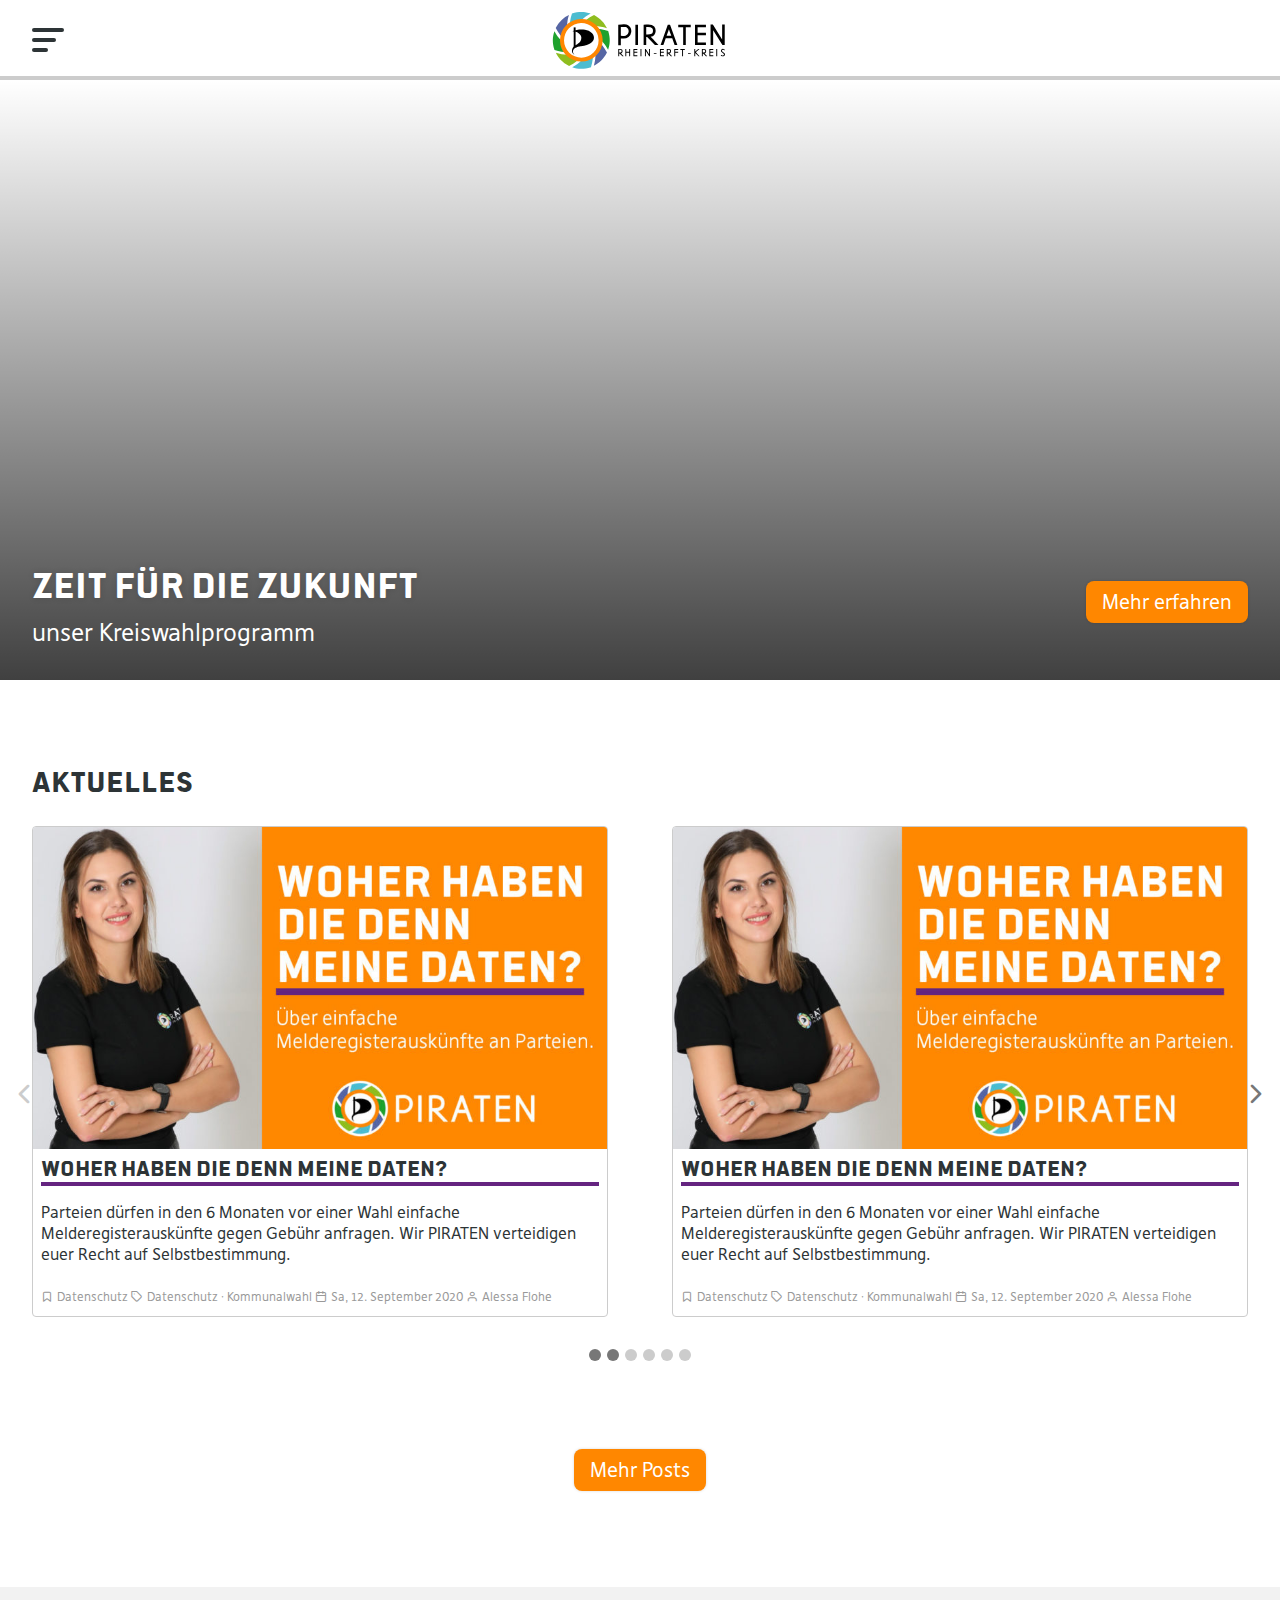
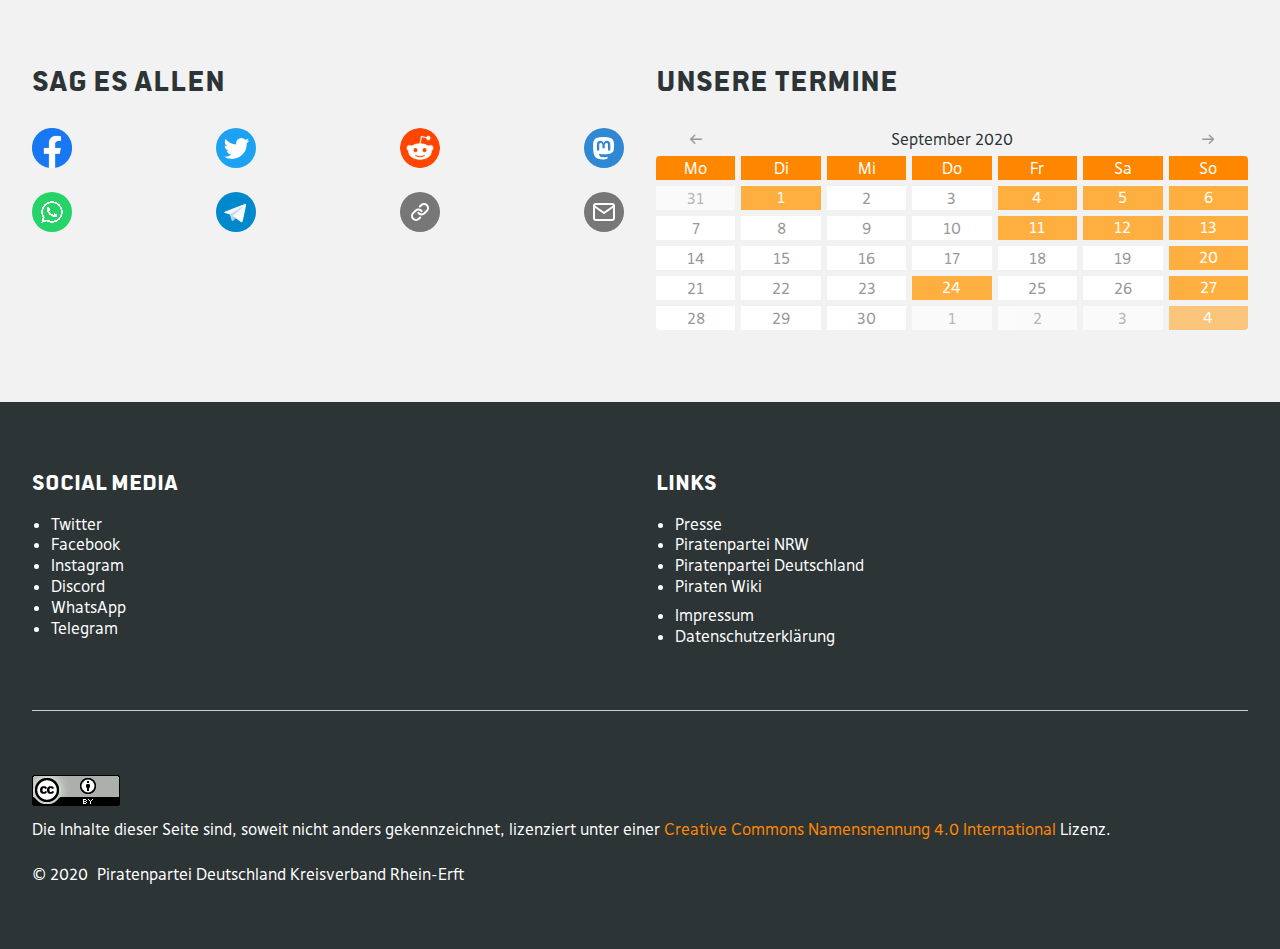
==== commit 728f3072: "add `data-num` attribute to gird elements" ====
--- a/index.html
+++ b/index.html
@@ -72,7 +72,7 @@
             <section class="mt-6 mx-2 mt-md-8 mx-md-4 mt-md-10 mx-lg-6 blog">
                 <h2 class="section-title mt-0 mb-2 mb-md-3 mb-lg-5">Aktuelles</h2>
                 <div class="slider slider--mobile grid--desktop">
-                    <div class="slider__wrapper">
+                    <div class="slider__wrapper" data-num="6">
                         <div class="slider__content">
                             <article class="card card--post">
                                 <div class="card--post__img"></div>
--- a/assets/css/app.css
+++ b/assets/css/app.css
@@ -3,37 +3,37 @@
   font-family: "DejaRip";
   font-style: normal;
   font-weight: 400;
-  src: local('DejaRip'),url('/assets/fonts/DejaRip.otf') format('opentype'),url('/assets/fonts/DejaRip.eot') format('embedded-opentype'),url('/assets/fonts/DejaRip.woff') format('woff'),url('/assets/fonts/DejaRip.ttf') format('truetype'),url('/assets/fonts/DejaRip.woff2') format('woff2');
+  src: local('DejaRip'),url('../fonts/DejaRip.otf') format('opentype'),url('../fonts/DejaRip.eot') format('embedded-opentype'),url('../fonts/DejaRip.woff') format('woff'),url('../fonts/DejaRip.ttf') format('truetype'),url('../fonts/DejaRip.woff2') format('woff2');
 }
 @font-face {
   font-family: "DejaRip";
   font-style: normal;
   font-weight: 700;
-  src: local('DejaRip-Bold'),url('/assets/fonts/DejaRip-Bold.otf') format('opentype'),url('/assets/fonts/DejaRip-Bold.eot') format('embedded-opentype'),url('/assets/fonts/DejaRip-Bold.woff') format('woff'),url('/assets/fonts/DejaRip-Bold.ttf') format('truetype'),url('/assets/fonts/DejaRip-Bold.woff2') format('woff2');
+  src: local('DejaRip-Bold'),url('../fonts/DejaRip-Bold.otf') format('opentype'),url('../fonts/DejaRip-Bold.eot') format('embedded-opentype'),url('../fonts/DejaRip-Bold.woff') format('woff'),url('../fonts/DejaRip-Bold.ttf') format('truetype'),url('../fonts/DejaRip-Bold.woff2') format('woff2');
 }
 @font-face {
   font-family: "DejaRip";
   font-style: italic;
   font-weight: 400;
-  src: local('DejaRip-Italic'),url('/assets/fonts/DejaRip-Italic.otf') format('opentype'),url('/assets/fonts/DejaRip-Italic.eot') format('embedded-opentype'),url('/assets/fonts/DejaRip-Italic.woff') format('woff'),url('/assets/fonts/DejaRip-Italic.ttf') format('truetype'),url('/assets/fonts/DejaRip-Italic.woff2') format('woff2');
+  src: local('DejaRip-Italic'),url('../fonts/DejaRip-Italic.otf') format('opentype'),url('../fonts/DejaRip-Italic.eot') format('embedded-opentype'),url('../fonts/DejaRip-Italic.woff') format('woff'),url('../fonts/DejaRip-Italic.ttf') format('truetype'),url('../fonts/DejaRip-Italic.woff2') format('woff2');
 }
 @font-face {
   font-family: "DejaRip";
   font-style: italic;
   font-weight: 700;
-  src: local('DejaRip-BoldItalic'),url('/assets/fonts/DejaRip-BoldItalic.otf') format('opentype'),url('/assets/fonts/DejaRip-BoldItalic.eot') format('embedded-opentype'),url('/assets/fonts/DejaRip-BoldItalic.woff') format('woff'),url('/assets/fonts/DejaRip-BoldItalic.ttf') format('truetype'),url('/assets/fonts/DejaRip-BoldItalic.woff2') format('woff2');
+  src: local('DejaRip-BoldItalic'),url('../fonts/DejaRip-BoldItalic.otf') format('opentype'),url('../fonts/DejaRip-BoldItalic.eot') format('embedded-opentype'),url('../fonts/DejaRip-BoldItalic.woff') format('woff'),url('../fonts/DejaRip-BoldItalic.ttf') format('truetype'),url('../fonts/DejaRip-BoldItalic.woff2') format('woff2');
 }
 @font-face {
   font-family: "PoliticsHead";
   font-style: normal;
   font-weight: 700;
-  src: local('PoliticsHead'),url('/assets/fonts/PoliticsHead.otf') format('opentype'),url('/assets/fonts/PoliticsHead.eot') format('embedded-opentype'),url('/assets/fonts/PoliticsHead.woff') format('woff'),url('/assets/fonts/PoliticsHead.ttf') format('truetype'),url('/assets/fonts/PoliticsHead.woff2') format('woff2');
+  src: local('PoliticsHead'),url('../fonts/PoliticsHead.otf') format('opentype'),url('../fonts/PoliticsHead.eot') format('embedded-opentype'),url('../fonts/PoliticsHead.woff') format('woff'),url('../fonts/PoliticsHead.ttf') format('truetype'),url('../fonts/PoliticsHead.woff2') format('woff2');
 }
 @font-face {
   font-family: "feather";
-  src: url("/assets/fonts/feather.eot?t=1525787366991");
+  src: url("../fonts/feather.eot?t=1525787366991");
   /* IE9*/
-  src: url("/assets/fonts/feather.eot?t=1525787366991#iefix") format("embedded-opentype"), url("/assets/fonts/feather.woff?t=1525787366991") format("woff"), url("/assets/fonts/feather.ttf?t=1525787366991") format("truetype"), url("/assets/fonts/feather.svg?t=1525787366991#feather") format("svg");
+  src: url("../fonts/feather.eot?t=1525787366991#iefix") format("embedded-opentype"), url("../fonts/feather.woff?t=1525787366991") format("woff"), url("../fonts/feather.ttf?t=1525787366991") format("truetype"), url("../fonts/feather.svg?t=1525787366991#feather") format("svg");
   /* iOS 4.1- */
 }
 .feather, .site-header__navigation > ul > li .site-header__navigation__label::after, .site-header__navigation > ul > li.site-header__navigation__search::before, .searchform button {
@@ -1144,8 +1144,7 @@
 }
 
 * {
-  -webkit-box-sizing: border-box;
-          box-sizing: border-box;
+  box-sizing: border-box;
 }
 
 ::-moz-selection {
@@ -1162,13 +1161,8 @@
   margin: 0;
   padding: 0;
   background: url("../img/anchors.svg") top left/auto 72px repeat fixed #fafafa;
-  display: -webkit-box;
-  display: -ms-flexbox;
   display: flex;
-  -webkit-box-orient: vertical;
-  -webkit-box-direction: normal;
-      -ms-flex-direction: column;
-          flex-direction: column;
+  flex-direction: column;
   min-height: 100vh;
 }
 
@@ -3817,174 +3811,102 @@
   }
 }
 .fl-left {
-  display: -webkit-box;
-  display: -ms-flexbox;
   display: flex;
-  -webkit-box-pack: start;
-      -ms-flex-pack: start;
-          justify-content: flex-start;
+  justify-content: flex-start;
 }
 
 @media (max-width: 767px) {
   .sm-fl-left {
-    display: -webkit-box;
-    display: -ms-flexbox;
     display: flex;
-    -webkit-box-pack: start;
-        -ms-flex-pack: start;
-            justify-content: flex-start;
+    justify-content: flex-start;
   }
 }
 .fl-left {
-  display: -webkit-box;
-  display: -ms-flexbox;
   display: flex;
-  -webkit-box-pack: start;
-      -ms-flex-pack: start;
-          justify-content: flex-start;
+  justify-content: flex-start;
 }
 
 @media (min-width: 768px) {
   .md-fl-left {
-    display: -webkit-box;
-    display: -ms-flexbox;
     display: flex;
-    -webkit-box-pack: start;
-        -ms-flex-pack: start;
-            justify-content: flex-start;
+    justify-content: flex-start;
   }
 }
 .fl-left {
-  display: -webkit-box;
-  display: -ms-flexbox;
   display: flex;
-  -webkit-box-pack: start;
-      -ms-flex-pack: start;
-          justify-content: flex-start;
+  justify-content: flex-start;
 }
 
 @media (min-width: 1366px) {
   .lg-fl-left {
-    display: -webkit-box;
-    display: -ms-flexbox;
     display: flex;
-    -webkit-box-pack: start;
-        -ms-flex-pack: start;
-            justify-content: flex-start;
+    justify-content: flex-start;
   }
 }
 .fl-center {
-  display: -webkit-box;
-  display: -ms-flexbox;
   display: flex;
-  -webkit-box-pack: center;
-      -ms-flex-pack: center;
-          justify-content: center;
+  justify-content: center;
 }
 
 @media (max-width: 767px) {
   .sm-fl-center {
-    display: -webkit-box;
-    display: -ms-flexbox;
     display: flex;
-    -webkit-box-pack: center;
-        -ms-flex-pack: center;
-            justify-content: center;
+    justify-content: center;
   }
 }
 .fl-center {
-  display: -webkit-box;
-  display: -ms-flexbox;
   display: flex;
-  -webkit-box-pack: center;
-      -ms-flex-pack: center;
-          justify-content: center;
+  justify-content: center;
 }
 
 @media (min-width: 768px) {
   .md-fl-center {
-    display: -webkit-box;
-    display: -ms-flexbox;
     display: flex;
-    -webkit-box-pack: center;
-        -ms-flex-pack: center;
-            justify-content: center;
+    justify-content: center;
   }
 }
 .fl-center {
-  display: -webkit-box;
-  display: -ms-flexbox;
   display: flex;
-  -webkit-box-pack: center;
-      -ms-flex-pack: center;
-          justify-content: center;
+  justify-content: center;
 }
 
 @media (min-width: 1366px) {
   .lg-fl-center {
-    display: -webkit-box;
-    display: -ms-flexbox;
     display: flex;
-    -webkit-box-pack: center;
-        -ms-flex-pack: center;
-            justify-content: center;
+    justify-content: center;
   }
 }
 .fl-right {
-  display: -webkit-box;
-  display: -ms-flexbox;
   display: flex;
-  -webkit-box-pack: end;
-      -ms-flex-pack: end;
-          justify-content: flex-end;
+  justify-content: flex-end;
 }
 
 @media (max-width: 767px) {
   .sm-fl-right {
-    display: -webkit-box;
-    display: -ms-flexbox;
     display: flex;
-    -webkit-box-pack: end;
-        -ms-flex-pack: end;
-            justify-content: flex-end;
+    justify-content: flex-end;
   }
 }
 .fl-right {
-  display: -webkit-box;
-  display: -ms-flexbox;
   display: flex;
-  -webkit-box-pack: end;
-      -ms-flex-pack: end;
-          justify-content: flex-end;
+  justify-content: flex-end;
 }
 
 @media (min-width: 768px) {
   .md-fl-right {
-    display: -webkit-box;
-    display: -ms-flexbox;
     display: flex;
-    -webkit-box-pack: end;
-        -ms-flex-pack: end;
-            justify-content: flex-end;
+    justify-content: flex-end;
   }
 }
 .fl-right {
-  display: -webkit-box;
-  display: -ms-flexbox;
   display: flex;
-  -webkit-box-pack: end;
-      -ms-flex-pack: end;
-          justify-content: flex-end;
+  justify-content: flex-end;
 }
 
 @media (min-width: 1366px) {
   .lg-fl-right {
-    display: -webkit-box;
-    display: -ms-flexbox;
     display: flex;
-    -webkit-box-pack: end;
-        -ms-flex-pack: end;
-            justify-content: flex-end;
+    justify-content: flex-end;
   }
 }
 @media (min-width: 1400px) {
@@ -3998,20 +3920,14 @@
 
 .main-wrapper {
   background: #fff;
-  -webkit-box-flex: 1;
-      -ms-flex-positive: 1;
-          flex-grow: 1;
+  flex-grow: 1;
 }
 @media (min-width: 1366px) {
   .main-wrapper {
     display: grid;
     grid-template: 100%/calc(100% - 336px) 336px;
-    -webkit-box-align: stretch;
-        -ms-flex-align: stretch;
-            align-items: stretch;
-    -webkit-box-pack: stretch;
-        -ms-flex-pack: stretch;
-            justify-content: stretch;
+    align-items: stretch;
+    justify-content: stretch;
   }
 }
 
@@ -4071,9 +3987,7 @@
   padding: 8px 16px;
   border-radius: 8px;
   display: inline-block;
-  -webkit-box-shadow: 0 0 3px #00000028;
-          box-shadow: 0 0 3px #00000028;
-  -webkit-transition: background 0.2s linear;
+  box-shadow: 0 0 3px #00000028;
   transition: background 0.2s linear;
 }
 .btn:hover, .btn:active, .btn:focus {
@@ -4090,6 +4004,14 @@
     padding: 16px 32px;
   }
 }
+.btn > i.feather.ml-minus, .site-header__navigation > ul > li .btn > i.ml-minus.site-header__navigation__label::after {
+  display: inline-block;
+  margin-left: -0.3em;
+}
+.btn > i.feather.mr-minus, .site-header__navigation > ul > li .btn > i.mr-minus.site-header__navigation__label::after {
+  display: inline-block;
+  margin-right: -0.3em;
+}
 
 p {
   margin: 0 0 8px;
@@ -4109,7 +4031,7 @@
   width: 100%;
   height: 0;
   padding: 0 0 56.25%;
-  background: url("/assets/img/design/post.jpg") center center/cover;
+  background: url("../img/design/post.jpg") center center/cover;
 }
 .card--post__head {
   margin: 8px;
@@ -4121,6 +4043,15 @@
   border-bottom: 4px solid #652480;
   margin: 0;
 }
+.card--post__head h3 a {
+  transition: color 0.2s ease-in-out;
+}
+.card--post__head h3 a, .card--post__head h3 a:link, .card--post__head h3 a:visited {
+  color: #2d3436;
+}
+.card--post__head h3 a:hover, .card--post__head h3 a:active, .card--post__head h3 a:focus {
+  color: #ff8700;
+}
 .card--post__excerpt {
   margin: 8px 8px 12px;
 }
@@ -4131,14 +4062,9 @@
 }
 .card--post__foot > * {
   margin: 0 0 4px 0 !important;
-  display: -webkit-inline-box;
-  display: -ms-inline-flexbox;
   display: inline-flex;
-  -ms-flex-wrap: wrap;
-      flex-wrap: wrap;
-  -webkit-box-align: center;
-      -ms-flex-align: center;
-          align-items: center;
+  flex-wrap: wrap;
+  align-items: center;
 }
 .card--post__foot ul {
   list-style: none;
@@ -4169,13 +4095,10 @@
   padding: 0 16px;
 }
 .slider__wrapper {
-  display: -webkit-box;
-  display: -ms-flexbox;
   display: flex;
   width: calc(100% + s(4));
   overflow-x: auto;
-  -ms-scroll-snap-type: x mandatory;
-      scroll-snap-type: x mandatory;
+  scroll-snap-type: x mandatory;
   -webkit-overflow-scrolling: touch;
   scroll-behavior: smooth;
   margin: 0 -16px;
@@ -4190,12 +4113,18 @@
   display: none;
 }
 .slider__wrapper > * {
-  -webkit-box-flex: 0;
-      -ms-flex: none;
-          flex: none;
+  flex: none;
   scroll-snap-align: start;
   width: 100%;
   padding: 0 16px;
+}
+.slider__wrapper > * > article {
+  min-height: 100%;
+  display: flex;
+  flex-direction: column;
+}
+.slider__wrapper > * > article .card--post__excerpt {
+  flex-grow: 1;
 }
 @media (min-width: 768px) {
   .slider__wrapper > * {
@@ -4210,23 +4139,15 @@
   color: #fff;
   width: 16px;
   height: 48px;
-  display: -webkit-box;
-  display: -ms-flexbox;
   display: flex;
-  -webkit-box-pack: center;
-      -ms-flex-pack: center;
-          justify-content: center;
-  -webkit-box-align: center;
-      -ms-flex-align: center;
-          align-items: center;
+  justify-content: center;
+  align-items: center;
   cursor: pointer;
   position: absolute;
   padding: 0;
-  -webkit-transform: translateY(-50%);
-          transform: translateY(-50%);
+  transform: translateY(-50%);
   font-size: 32px;
   color: #777;
-  -webkit-transition: color 0.2s ease-in-out;
   transition: color 0.2s ease-in-out;
   overflow: hidden;
 }
@@ -4242,15 +4163,9 @@
   color: #ccc !important;
 }
 .slider__nav {
-  display: -webkit-box;
-  display: -ms-flexbox;
   display: flex;
-  -webkit-box-pack: center;
-      -ms-flex-pack: center;
-          justify-content: center;
-  -webkit-box-align: center;
-      -ms-flex-align: center;
-          align-items: center;
+  justify-content: center;
+  align-items: center;
   margin: 16px 0;
 }
 @media (min-width: 768px) {
@@ -4265,7 +4180,6 @@
   border-radius: 50%;
   background: #ccc;
   cursor: pointer;
-  -webkit-transition: background 0.2s linear;
   transition: background 0.2s linear;
 }
 .slider__nav span.slider__nav__active {
@@ -4283,8 +4197,7 @@
     display: block;
     width: 100%;
     overflow-x: hidden;
-    -ms-scroll-snap-type: unset;
-        scroll-snap-type: unset;
+    scroll-snap-type: unset;
     -webkit-overflow-scrolling: unset;
     margin: 0;
   }
@@ -4299,29 +4212,49 @@
     display: none;
   }
   .slider.slider--mobile.grid--desktop .slider__wrapper {
+    align-items: stretch;
+  }
+  .slider.slider--mobile.grid--desktop .slider__wrapper[data-num="1"], .slider.slider--mobile.grid--desktop .slider__wrapper[data-num="2"] {
+    display: flex;
+    justify-content: space-around;
+  }
+  .slider.slider--mobile.grid--desktop .slider__wrapper[data-num="3"] {
     display: grid;
+    grid-gap: 24px;
+    justify-content: center;
+  }
+  .slider.slider--mobile.grid--desktop .slider__wrapper[data-num="4"], .slider.slider--mobile.grid--desktop .slider__wrapper[data-num="5"], .slider.slider--mobile.grid--desktop .slider__wrapper[data-num="6"] {
+    display: grid;
+    grid-gap: 24px;
+    justify-content: stretch;
+    align-items: stretch;
     grid-template: repeat(2, 1fr)/repeat(3, 1fr);
-    grid-gap: 24px;
-    -webkit-box-pack: stretch;
-        -ms-flex-pack: stretch;
-            justify-content: stretch;
-    -webkit-box-align: stretch;
-        -ms-flex-align: stretch;
-            align-items: stretch;
+  }
+  .slider.slider--mobile.grid--desktop .slider__wrapper[data-num="1"] {
+    grid-template: repeat(1, 1fr)/repeat(1, 1fr);
+  }
+  .slider.slider--mobile.grid--desktop .slider__wrapper[data-num="1"] .slider__content {
+    width: 33.3333%;
+  }
+  .slider.slider--mobile.grid--desktop .slider__wrapper[data-num="2"] {
+    grid-template: repeat(1, 1fr)/repeat(2, 1fr);
+  }
+  .slider.slider--mobile.grid--desktop .slider__wrapper[data-num="2"] .slider__content {
+    width: 33.3333%;
+  }
+  .slider.slider--mobile.grid--desktop .slider__wrapper[data-num="3"] {
+    grid-template: repeat(1, 1fr)/repeat(0, 1fr);
   }
 }
 
 .searchform {
-  display: -webkit-box;
-  display: -ms-flexbox;
   display: flex;
+  max-width: 400px;
 }
 .searchform input {
   -webkit-appearance: none;
   width: 100%;
-  -webkit-box-flex: 1;
-      -ms-flex-positive: 1;
-          flex-grow: 1;
+  flex-grow: 1;
   height: 32px;
   font: 400 16px/1 "DejaRip", sans-serif;
   color: #2d3436;
@@ -4344,9 +4277,55 @@
   border-radius: 0 4px 4px 0;
   cursor: pointer;
 }
+.post-grid {
+  display: grid;
+  grid-gap: 24px;
+}
+.post-grid[data-num="1"] {
+  grid-template: repeat(1, 1fr)/1fr;
+}
+.post-grid[data-num="2"] {
+  grid-template: repeat(2, 1fr)/1fr;
+}
+.post-grid[data-num="3"] {
+  grid-template: repeat(3, 1fr)/1fr;
+}
+.post-grid[data-num="4"] {
+  grid-template: repeat(4, 1fr)/1fr;
+}
+.post-grid[data-num="5"] {
+  grid-template: repeat(5, 1fr)/1fr;
+}
+.post-grid[data-num="6"] {
+  grid-template: repeat(6, 1fr)/1fr;
+}
+@media (min-width: 768px) {
+  .post-grid {
+    grid-gap: 48px 56px;
+  }
+  .post-grid[data-num="1"], .post-grid[data-num="2"] {
+    grid-template: repeat(1, 1fr)/repeat(2, 1fr);
+  }
+  .post-grid[data-num="3"], .post-grid[data-num="4"] {
+    grid-template: repeat(2, 1fr)/repeat(2, 1fr);
+  }
+  .post-grid[data-num="5"], .post-grid[data-num="6"] {
+    grid-template: repeat(3, 1fr)/repeat(2, 1fr);
+  }
+}
+@media (min-width: 1366px) {
+  .post-grid {
+    grid-gap: 24px;
+  }
+  .post-grid[data-num="1"], .post-grid[data-num="2"], .post-grid[data-num="3"] {
+    grid-template: repeat(1, 1fr)/repeat(3, 1fr);
+  }
+  .post-grid[data-num="4"], .post-grid[data-num="5"], .post-grid[data-num="6"] {
+    grid-template: repeat(2, 1fr)/repeat(3, 1fr);
+  }
+}
+
 .pagination {
-  display: -webkit-inline-box;
-  display: -ms-inline-flexbox;
   display: inline-flex;
   background: #fff;
   border: 1px solid #ccc;
@@ -4355,9 +4334,7 @@
   height: 32px;
   border-radius: 4px;
   overflow: hidden;
-  -webkit-box-align: center;
-      -ms-flex-align: center;
-          align-items: center;
+  align-items: center;
 }
 .pagination > * {
   display: block;
@@ -4374,12 +4351,18 @@
 .pagination > *:not(:last-child) > * {
   border-right: 1px solid #ccc;
 }
+.pagination > span {
+  color: #999;
+}
+.pagination a {
+  transition: color 0.2s ease-in-out;
+}
 .pagination a, .pagination a:link, .pagination a:visited {
   color: #2d3436;
   cursor: pointer;
 }
 .pagination a:hover, .pagination a:active, .pagination a:focus {
-  color: #652480;
+  color: #ff8700;
 }
 .pagination__prev, .pagination__next {
   font-size: 24px;
@@ -4401,13 +4384,15 @@
 .pagination__current > * {
   border: none !important;
 }
+.pagination__ellipsis {
+  cursor: default;
+}
 
 .site-header {
   width: 100%;
   height: 48px;
   background: #fff;
-  -webkit-filter: drop-shadow(0 2px 3px #00000028);
-          filter: drop-shadow(0 2px 3px #00000028);
+  filter: drop-shadow(0 2px 3px #00000028);
   position: fixed;
   z-index: 100;
   top: 0;
@@ -4416,8 +4401,7 @@
 @media (min-width: 768px) {
   .site-header {
     position: relative;
-    -webkit-filter: none;
-            filter: none;
+    filter: none;
     height: 80px;
     border-top: 4px solid transparent;
     border-bottom: 4px solid #ccc;
@@ -4425,15 +4409,9 @@
 }
 @media (min-width: 1366px) {
   .site-header {
-    display: -webkit-box;
-    display: -ms-flexbox;
     display: flex;
-    -webkit-box-pack: justify;
-        -ms-flex-pack: justify;
-            justify-content: space-between;
-    -webkit-box-align: center;
-        -ms-flex-align: center;
-            align-items: center;
+    justify-content: space-between;
+    align-items: center;
   }
 }
 .site-header__menu-button {
@@ -4464,7 +4442,6 @@
   height: 4px;
   background: #2d3436;
   border-radius: 2px;
-  -webkit-transition: all 0.3s ease-in-out;
   transition: all 0.3s ease-in-out;
 }
 .site-header__menu-button__bar:nth-child(1) {
@@ -4474,8 +4451,7 @@
 .site-header__menu-button__bar:nth-child(2) {
   top: 50%;
   left: 0;
-  -webkit-transform: translateY(-50%);
-          transform: translateY(-50%);
+  transform: translateY(-50%);
   width: 24px;
 }
 .site-header__menu-button__bar:nth-child(3) {
@@ -4484,13 +4460,11 @@
   width: 16px;
 }
 .site-header__menu-button--open .site-header__menu-button__bar:nth-child(1) {
-  -webkit-transform: rotate(45deg);
-          transform: rotate(45deg);
+  transform: rotate(45deg);
   top: 14px;
 }
 .site-header__menu-button--open .site-header__menu-button__bar:nth-child(3) {
-  -webkit-transform: rotate(-45deg);
-          transform: rotate(-45deg);
+  transform: rotate(-45deg);
   width: 32px;
   bottom: 14px;
 }
@@ -4498,10 +4472,8 @@
   background: transparent;
 }
 .site-header__menu-button--open + .site-header__navigation {
-  -webkit-transform: none;
-          transform: none;
-  -webkit-transition-timing-function: ease-out;
-          transition-timing-function: ease-out;
+  transform: none;
+  transition-timing-function: ease-out;
   pointer-events: initial;
 }
 .site-header__logo__img {
@@ -4511,29 +4483,23 @@
   top: 8px;
   left: 50%;
   z-index: 2;
-  -webkit-transform: translateX(-50%);
-          transform: translateX(-50%);
-  -webkit-clip-path: circle(100% at 0 50%);
-          clip-path: circle(100% at 0 50%);
-  -o-object-fit: cover;
-     object-fit: cover;
-  -o-object-position: 0px center;
-     object-position: 0px center;
+  transform: translateX(-50%);
+  clip-path: circle(100% at 0 50%);
+  object-fit: cover;
+  object-position: 0px center;
 }
 @media (min-width: 768px) {
   .site-header__logo__img {
     width: auto;
     height: 64px;
-    -webkit-clip-path: none;
-            clip-path: none;
+    clip-path: none;
     top: 4px;
   }
 }
 @media (min-width: 1366px) {
   .site-header__logo__img {
     position: static;
-    -webkit-transform: none;
-            transform: none;
+    transform: none;
   }
 }
 .site-header__navigation {
@@ -4542,18 +4508,13 @@
   overflow-y: scroll;
   top: 48px;
   left: 0;
-  -webkit-box-shadow: 2px 0 3px rgba(0, 0, 0, 0.3);
-          box-shadow: 2px 0 3px rgba(0, 0, 0, 0.3);
+  box-shadow: 2px 0 3px rgba(0, 0, 0, 0.3);
   width: 80%;
   max-width: 300px;
   background: #2d3436;
-  -webkit-transform: translateX(calc(-100% - 6px));
-          transform: translateX(calc(-100% - 6px));
+  transform: translateX(calc(-100% - 6px));
   pointer-events: none;
-  -webkit-transition: -webkit-transform 0.3s ease-in;
-  transition: -webkit-transform 0.3s ease-in;
   transition: transform 0.3s ease-in;
-  transition: transform 0.3s ease-in, -webkit-transform 0.3s ease-in;
 }
 .site-header__navigation > ul {
   margin: 0;
@@ -4580,15 +4541,13 @@
   display: block;
   width: 100%;
 }
-@supports ((position: -webkit-sticky) or (position: sticky)) {
+@supports (position: sticky) {
   .site-header__navigation > ul > li .site-header__navigation__label {
-    position: -webkit-sticky;
     position: sticky;
     top: -18px;
     z-index: 1;
     background: #2d3436;
-    -webkit-box-shadow: 0 6px 6px #2d3436, 0 -14px 0 #2d3436;
-            box-shadow: 0 6px 6px #2d3436, 0 -14px 0 #2d3436;
+    box-shadow: 0 6px 6px #2d3436, 0 -14px 0 #2d3436;
   }
 }
 .site-header__navigation > ul > li .site-header__navigation__label + ul {
@@ -4616,13 +4575,12 @@
   display: block;
   width: 24px;
   height: 16px;
-  background: url("/assets/img/singet.svg") center center/contain no-repeat #2d3436;
+  background: url("../img/singet.svg") center center/contain no-repeat #2d3436;
   border: none;
   position: absolute;
   top: 50%;
   left: 50%;
-  -webkit-transform: translate(-50%, -50%);
-          transform: translate(-50%, -50%);
+  transform: translate(-50%, -50%);
 }
 @media (min-width: 768px) {
   .site-header__navigation {
@@ -4647,23 +4605,18 @@
     position: relative;
     top: 0;
     height: 80px;
-    -webkit-box-shadow: none;
-            box-shadow: none;
+    box-shadow: none;
     width: auto;
     max-width: unset;
     background: none;
-    -webkit-transform: none;
-            transform: none;
+    transform: none;
     pointer-events: initial;
-    -webkit-transition: none;
     transition: none;
     padding: 0;
     overflow: visible;
   }
   .site-header__navigation > ul {
     height: 80px;
-    display: -webkit-box;
-    display: -ms-flexbox;
     display: flex;
   }
   .site-header__navigation > ul > li.site-header__navigation__item {
@@ -4672,14 +4625,12 @@
     height: 100%;
     padding: 0 12px;
     cursor: default;
-    -webkit-transition: border 0.2s linear;
     transition: border 0.2s linear;
     margin: 0;
     position: relative;
   }
   .site-header__navigation > ul > li.site-header__navigation__item.site-header__navigation__item--open, .site-header__navigation > ul > li.site-header__navigation__item:hover, .site-header__navigation > ul > li.site-header__navigation__item:focus, .site-header__navigation > ul > li.site-header__navigation__item:active, .site-header__navigation > ul > li.site-header__navigation__item:focus-within {
     border-bottom: 4px solid #ff8700;
-    -webkit-transition: none;
     transition: none;
   }
   .site-header__navigation > ul > li.site-header__navigation__item.site-header__navigation__item--open > ul, .site-header__navigation > ul > li.site-header__navigation__item:hover > ul, .site-header__navigation > ul > li.site-header__navigation__item:focus > ul, .site-header__navigation > ul > li.site-header__navigation__item:active > ul, .site-header__navigation > ul > li.site-header__navigation__item:focus-within > ul {
@@ -4691,20 +4642,15 @@
     pointer-events: all;
   }
   .site-header__navigation > ul > li.site-header__navigation__item.site-header__navigation__search {
-    -webkit-box-ordinal-group: 10000;
-        -ms-flex-order: 9999;
-            order: 9999;
+    order: 9999;
   }
   .site-header__navigation > ul > li.site-header__navigation__item.site-header__navigation__search::before {
     display: block;
     line-height: 80px;
     font-size: 24px;
-    -webkit-transition: color 0.3s linear;
     transition: color 0.3s linear;
   }
   .site-header__navigation > ul > li.site-header__navigation__item.site-header__navigation__search form {
-    display: -webkit-box;
-    display: -ms-flexbox;
     display: flex;
     position: absolute;
     background: #fff;
@@ -4712,45 +4658,34 @@
     width: 300px;
     padding: 16px;
     margin: 0;
-    -webkit-box-shadow: 0px 3px 3px rgba(0, 0, 0, 0.5);
-            box-shadow: 0px 3px 3px rgba(0, 0, 0, 0.5);
+    box-shadow: 0px 3px 3px rgba(0, 0, 0, 0.5);
     opacity: 0;
     pointer-events: none;
-    -webkit-transition: opacity 0.2s linear;
     transition: opacity 0.2s linear;
   }
   .site-header__navigation > ul > li.site-header__navigation__item > a, .site-header__navigation > ul > li.site-header__navigation__item > .site-header__navigation__label {
     line-height: 80px;
     background: none;
-    -webkit-box-shadow: none;
-            box-shadow: none;
+    box-shadow: none;
     font-size: 24px;
     color: #2d3436;
     text-transform: uppercase;
-    -webkit-transition: color 0.3s linear;
     transition: color 0.3s linear;
   }
   .site-header__navigation > ul > li.site-header__navigation__item > .site-header__navigation__label::after {
     content: "";
   }
   .site-header__navigation > ul > li.site-header__navigation__item > ul {
-    display: -webkit-box;
-    display: -ms-flexbox;
     display: flex;
-    -webkit-box-orient: vertical;
-    -webkit-box-direction: normal;
-        -ms-flex-direction: column;
-            flex-direction: column;
+    flex-direction: column;
     position: absolute;
     left: 0;
     background: #fff;
-    -webkit-box-shadow: 0px 3px 3px rgba(0, 0, 0, 0.5), 0 -4px 0 #ff8700;
-            box-shadow: 0px 3px 3px rgba(0, 0, 0, 0.5), 0 -4px 0 #ff8700;
+    box-shadow: 0px 3px 3px rgba(0, 0, 0, 0.5), 0 -4px 0 #ff8700;
     margin: 0;
     min-width: 100%;
     max-width: calc(100% + 48px);
     padding: 8px 0;
-    -webkit-transition: opacity 0.2s linear;
     transition: opacity 0.2s linear;
     opacity: 0;
     pointer-events: none;
@@ -4796,6 +4731,14 @@
     grid-gap: 32px;
   }
 }
+.site-sidebar section:not(:last-child) {
+  margin: 0 0 56px;
+}
+@media (min-width: 1366px) {
+  .site-sidebar section:not(:last-child) {
+    margin: 0 0 64px;
+  }
+}
 @media (min-width: 1366px) {
   .site-sidebar .section-title {
     font-size: 28px;
@@ -4814,16 +4757,12 @@
   width: 40px;
   height: 40px;
   border: none;
-  background: url("/assets/img/social.svg") left top/auto 100% no-repeat transparent;
+  background: url("../img/social.svg") left top/auto 100% no-repeat transparent;
   cursor: pointer;
-  -webkit-transition: -webkit-transform 0.2s linear;
-  transition: -webkit-transform 0.2s linear;
   transition: transform 0.2s linear;
-  transition: transform 0.2s linear, -webkit-transform 0.2s linear;
 }
 .site-sidebar .site-sidebar__social__buttons--fallback li > a:hover, .site-sidebar .site-sidebar__social__buttons--fallback li > a:active, .site-sidebar .site-sidebar__social__buttons--fallback li > a:focus, .site-sidebar .site-sidebar__social__buttons--fallback li > button:hover, .site-sidebar .site-sidebar__social__buttons--fallback li > button:active, .site-sidebar .site-sidebar__social__buttons--fallback li > button:focus {
-  -webkit-transform: scale(1.1);
-          transform: scale(1.1);
+  transform: scale(1.1);
 }
 .site-sidebar .site-sidebar__social__buttons--fallback li:nth-child(1) > * {
   background-position-x: 0px;
@@ -4853,15 +4792,9 @@
   background: none;
   border: none;
   outline: none;
-  display: -webkit-box;
-  display: -ms-flexbox;
   display: flex;
-  -webkit-box-pack: center;
-      -ms-flex-pack: center;
-          justify-content: center;
-  -webkit-box-align: center;
-      -ms-flex-align: center;
-          align-items: center;
+  justify-content: center;
+  align-items: center;
   width: 100%;
 }
 .site-sidebar .site-sidebar__social__buttons--share-api__circle {
@@ -4881,8 +4814,7 @@
   padding: 12px 16px;
   position: relative;
   border-radius: 4px;
-  -webkit-filter: drop-shadow(0 2px 3px rgba(0, 0, 0, 0.3));
-          filter: drop-shadow(0 2px 3px rgba(0, 0, 0, 0.3));
+  filter: drop-shadow(0 2px 3px rgba(0, 0, 0, 0.3));
 }
 .site-sidebar .site-sidebar__social__buttons--share-api__bubble::before {
   content: "";
@@ -4893,8 +4825,7 @@
   position: absolute;
   top: 50%;
   left: -16px;
-  -webkit-transform: translateY(-50%);
-          transform: translateY(-50%);
+  transform: translateY(-50%);
 }
 .site-sidebar__social__link--link__container {
   position: fixed;
@@ -4904,8 +4835,7 @@
   z-index: 999;
   background: #fff;
   border-radius: 8px 8px 0 0;
-  -webkit-box-shadow: 0 -2px 3px rgba(0, 0, 0, 0.3);
-          box-shadow: 0 -2px 3px rgba(0, 0, 0, 0.3);
+  box-shadow: 0 -2px 3px rgba(0, 0, 0, 0.3);
   padding: 16px;
 }
 .site-sidebar__social__link--link__container div {
@@ -4947,12 +4877,10 @@
   display: inline-block;
 }
 .site-sidebar .em-calendar thead .em-calnav-prev:hover, .site-sidebar .em-calendar thead .em-calnav-prev:active, .site-sidebar .em-calendar thead .em-calnav-prev:focus {
-  -webkit-animation: em-prev 2s linear 0s infinite;
-          animation: em-prev 2s linear 0s infinite;
+  animation: em-prev 2s linear 0s infinite;
 }
 .site-sidebar .em-calendar thead .em-calnav-next:hover, .site-sidebar .em-calendar thead .em-calnav-next:active, .site-sidebar .em-calendar thead .em-calnav-next:focus {
-  -webkit-animation: em-next 2s linear 0s infinite;
-          animation: em-next 2s linear 0s infinite;
+  animation: em-next 2s linear 0s infinite;
 }
 .site-sidebar .em-calendar thead td {
   text-align: center;
@@ -4966,7 +4894,6 @@
   height: 24px;
   color: #999;
   cursor: default;
-  -webkit-transition: background 0.2s linear;
   transition: background 0.2s linear;
 }
 .site-sidebar .em-calendar tbody td[class^=eventful] {
@@ -5003,44 +4930,20 @@
 .site-sidebar .em-calendar tbody tr:last-child td:last-child {
   border-bottom-right-radius: 4px;
 }
-@-webkit-keyframes em-prev {
-  5%, 15% {
-    -webkit-transform: translateX(-4px);
-            transform: translateX(-4px);
-  }
-  0%, 10%, 20%, 100% {
-    -webkit-transform: translateX(0);
-            transform: translateX(0);
-  }
-}
 @keyframes em-prev {
   5%, 15% {
-    -webkit-transform: translateX(-4px);
-            transform: translateX(-4px);
+    transform: translateX(-4px);
   }
   0%, 10%, 20%, 100% {
-    -webkit-transform: translateX(0);
-            transform: translateX(0);
-  }
-}
-@-webkit-keyframes em-next {
-  5%, 15% {
-    -webkit-transform: translateX(4px);
-            transform: translateX(4px);
-  }
-  0%, 10%, 20%, 100% {
-    -webkit-transform: translateX(0);
-            transform: translateX(0);
+    transform: translateX(0);
   }
 }
 @keyframes em-next {
   5%, 15% {
-    -webkit-transform: translateX(4px);
-            transform: translateX(4px);
+    transform: translateX(4px);
   }
   0%, 10%, 20%, 100% {
-    -webkit-transform: translateX(0);
-            transform: translateX(0);
+    transform: translateX(0);
   }
 }
 
@@ -5063,6 +4966,9 @@
 .site-footer a:not(.site-footer__license__link) {
   color: #fff;
 }
+.site-footer a:not(.site-footer__license__link):hover, .site-footer a:not(.site-footer__license__link):active, .site-footer a:not(.site-footer__license__link):focus {
+  color: #ff8700;
+}
 .site-footer .site-footer__social {
   grid-area: social;
 }
@@ -5083,9 +4989,7 @@
 .site-footer .site-footer__license__copy {
   display: grid;
   grid-template: repeat(2, auto)/auto auto;
-  -webkit-box-pack: start;
-      -ms-flex-pack: start;
-          justify-content: start;
+  justify-content: start;
 }
 @media (min-width: 768px) {
   .site-footer .site-footer__license__copy {
@@ -5115,19 +5019,15 @@
   width: 16vmin;
   height: 16vmin;
   border-radius: 50%;
-  -webkit-box-shadow: 0 2px 3px rgba(0, 0, 0, 0.3);
-          box-shadow: 0 2px 3px rgba(0, 0, 0, 0.3);
+  box-shadow: 0 2px 3px rgba(0, 0, 0, 0.3);
   background-color: #ff8700;
   border: none;
   outline: none;
   cursor: pointer;
-  -webkit-transform: scale(0);
-          transform: scale(0);
+  transform: scale(0);
   pointer-events: none;
-  -webkit-transition: all 0.2s ease-in-out;
   transition: all 0.2s ease-in-out;
-  -webkit-animation: none;
-          animation: none;
+  animation: none;
 }
 @media (min-width: 440px) {
   .back-to-top {
@@ -5138,16 +5038,14 @@
   }
 }
 .back-to-top.back-to-top__visible {
-  -webkit-transform: none;
-          transform: none;
+  transform: none;
   pointer-events: initial;
 }
 .back-to-top.back-to-top__visible:hover, .back-to-top.back-to-top__visible:active, .back-to-top.back-to-top__visible:focus {
   background-color: #ffaf40;
 }
 .back-to-top.back-to-top__visible:hover, .back-to-top.back-to-top__visible:focus {
-  -webkit-animation: btt 2s linear 0s infinite;
-          animation: btt 2s linear 0s infinite;
+  animation: btt 2s linear 0s infinite;
 }
 .back-to-top .feather, .back-to-top .searchform button, .searchform .back-to-top button, .back-to-top .site-header__navigation > ul > li.site-header__navigation__search::before, .back-to-top .site-header__navigation > ul > li .site-header__navigation__label::after, .site-header__navigation > ul > li .back-to-top .site-header__navigation__label::after {
   color: #fff;
@@ -5168,25 +5066,12 @@
   }
 }
 
-@-webkit-keyframes btt {
-  5%, 15% {
-    -webkit-transform: translateY(-8px);
-            transform: translateY(-8px);
-  }
-  0%, 10%, 20%, 100% {
-    -webkit-transform: translateY(0);
-            transform: translateY(0);
-  }
-}
-
 @keyframes btt {
   5%, 15% {
-    -webkit-transform: translateY(-8px);
-            transform: translateY(-8px);
+    transform: translateY(-8px);
   }
   0%, 10%, 20%, 100% {
-    -webkit-transform: translateY(0);
-            transform: translateY(0);
+    transform: translateY(0);
   }
 }
 @media (min-width: 1366px) {
@@ -5210,8 +5095,7 @@
   position: relative;
   background: #fff;
   margin-bottom: 14px;
-  -webkit-box-shadow: 0 14px 0 #fff;
-          box-shadow: 0 14px 0 #fff;
+  box-shadow: 0 14px 0 #fff;
 }
 @media (min-width: 768px) {
   body.home .hero--homepage {
@@ -5225,8 +5109,7 @@
     top: 0;
     left: 0;
     width: calc(100% + 336px);
-    -webkit-transform: translateY(-100%);
-            transform: translateY(-100%);
+    transform: translateY(-100%);
     margin: 0;
   }
 }
@@ -5252,7 +5135,6 @@
   left: 0;
   width: 100%;
   height: 100%;
-  background: -webkit-gradient(linear, left top, left bottom, from(transparent), to(#000000bf));
   background: linear-gradient(to bottom, transparent, #000000bf);
 }
 body.home .hero--homepage__wrapper {
@@ -5299,8 +5181,7 @@
   position: absolute;
   bottom: 0;
   left: 50%;
-  -webkit-transform: translate(-50%, 50%);
-          transform: translate(-50%, 50%);
+  transform: translate(-50%, 50%);
 }
 @media (min-width: 768px) {
   body.home .hero--homepage__cta {
@@ -5308,8 +5189,7 @@
     right: 32px;
     bottom: unset;
     left: unset;
-    -webkit-transform: translate(0, -50%);
-            transform: translate(0, -50%);
+    transform: translate(0, -50%);
   }
 }
 @media (min-width: 1366px) {
@@ -5318,16 +5198,12 @@
   }
 }
 body.home .blog__more-wrapper {
-  display: -webkit-box;
-  display: -ms-flexbox;
   display: flex;
-  -webkit-box-pack: center;
-      -ms-flex-pack: center;
-          justify-content: center;
+  justify-content: center;
 }
 
 body.error404 .error-content, body.index-php .error-content {
-  background: url("/assets/img/404.svg") center center/calc(100% - 10vw) auto no-repeat;
+  background: url("../img/404.svg") center center/calc(100% - 10vw) auto no-repeat;
 }
 body.error404 .error-content h1.error-content__title, body.index-php .error-content h1.error-content__title {
   font-size: 32px;
@@ -5342,35 +5218,15 @@
     font-size: 24px;
   }
 }
+body.error404 .main-wrapper, body.index-php .main-wrapper {
+  padding-top: 0 !important;
+}
 
 body.index-php .error-content {
-  background-image: url("/assets/img/501.svg");
-}
-
-.archive-wrapper {
-  display: grid;
-  grid-gap: 24px;
-}
-.archive-wrapper[data-num="1"] {
-  grid-template: repeat(1, 1fr)/1fr;
-}
-.archive-wrapper[data-num="2"] {
-  grid-template: repeat(2, 1fr)/1fr;
-}
-.archive-wrapper[data-num="3"] {
-  grid-template: repeat(3, 1fr)/1fr;
-}
-.archive-wrapper[data-num="4"] {
-  grid-template: repeat(4, 1fr)/1fr;
-}
-.archive-wrapper[data-num="5"] {
-  grid-template: repeat(5, 1fr)/1fr;
-}
-.archive-wrapper[data-num="6"] {
-  grid-template: repeat(6, 1fr)/1fr;
+  background-image: url("../img/501.svg");
 }
 
 .archive main .searchform,
 .search main .searchform {
   width: 100%;
-}+}
